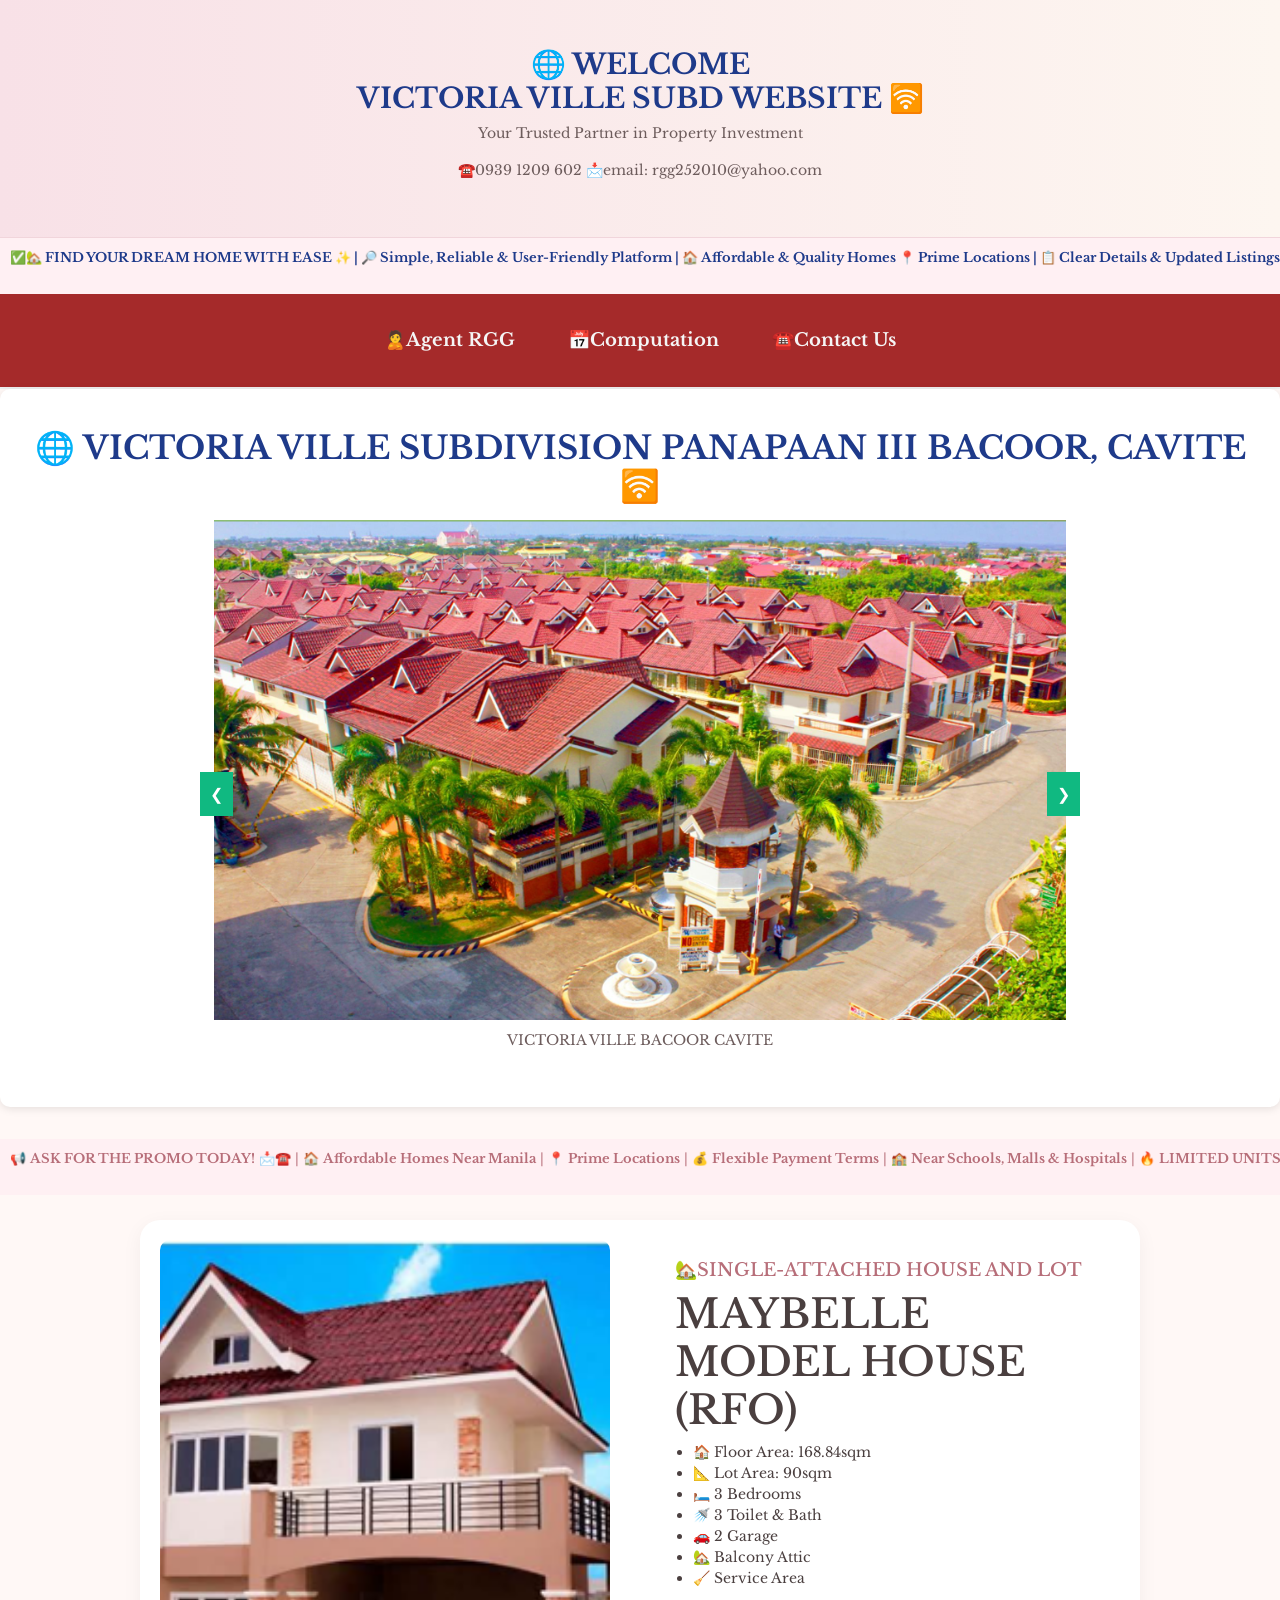
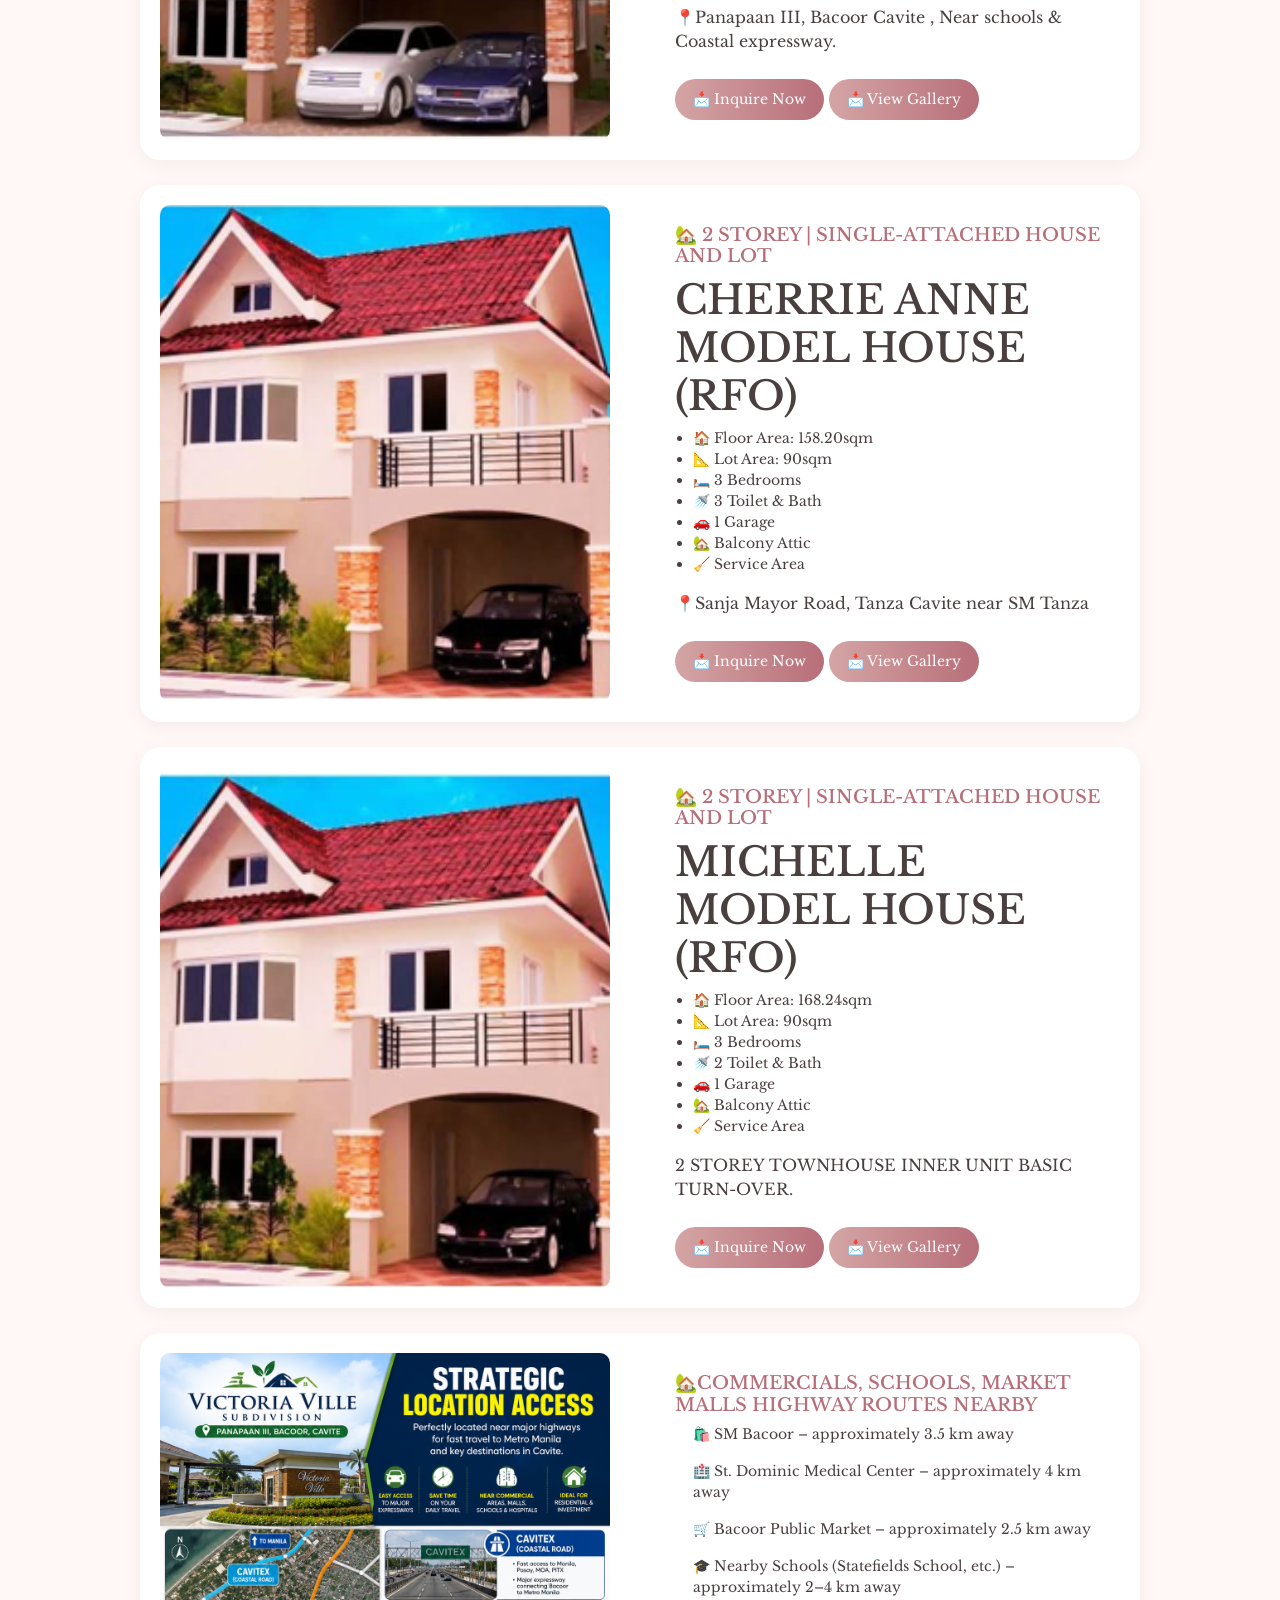
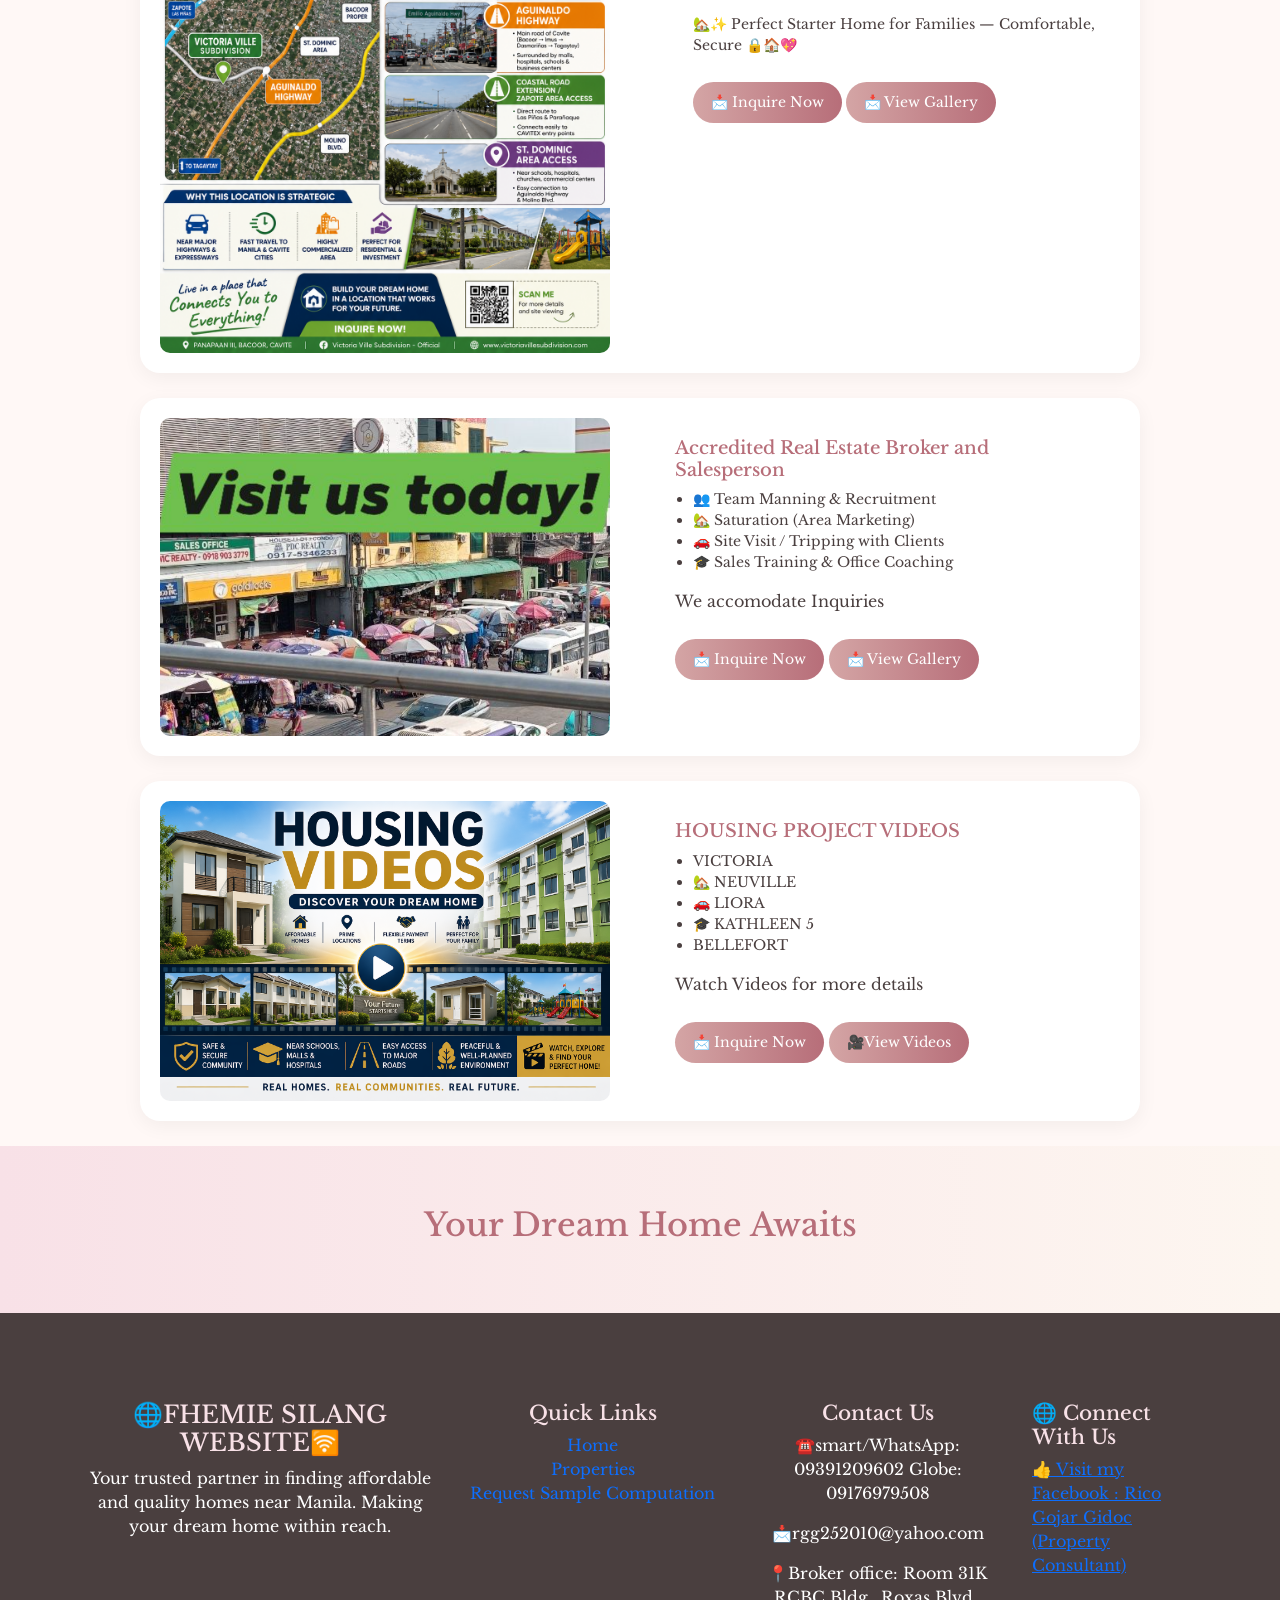
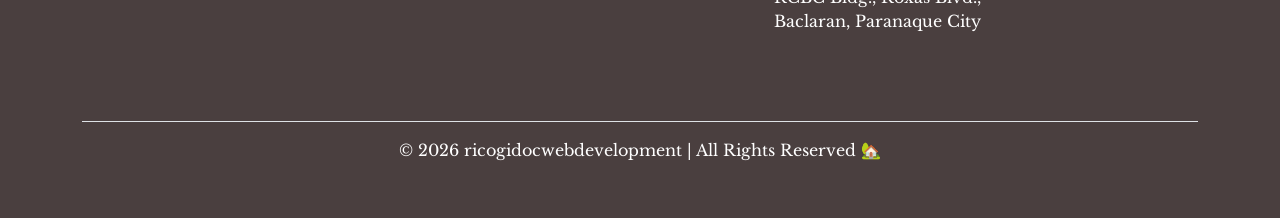
==== index.html @ 7e9ba555 "Update index.html" ====
<!DOCTYPE html>
<html lang="en">

<head>
  <meta charset="UTF-8">
  <meta name="viewport" content="width=device-width, initial-scale=1.0">
  <title>🌐VICTORIA VILLE 🛜</title>
  <link href="https://cdn.jsdelivr.net/npm/bootstrap@5.3.0-alpha3/dist/css/bootstrap.min.css" rel="stylesheet"
    integrity="sha384-KK94CHFLLe+nY2dmCWGMq91rCGa5gtU4mk92HdvYe+M/SXH301p5ILy+dN9+nJOZ" crossorigin="anonymous">
  <link rel="stylesheet" href="./css/realty.css">
  <link rel="preconnect" href="https://fonts.googleapis.com">
  <link rel="preconnect" href="https://fonts.gstatic.com" crossorigin>
  <link href="https://fonts.googleapis.com/css2?family=Libre+Baskerville:ital,wght@0,400..700;1,400..700&display=swap"
    rel="stylesheet">
  <meta name="google-site-verification" content="2KJB1r6Ldr3nHKl6cuxeHVpYw_HBwt0GI1L3EmD-E-8" />
</head>

<body>
  <header>

    <h1>
      <h1 style="color: #1e3a8a; font-weight: bold;">
        🌐 WELCOME<br>
        VICTORIA VILLE SUBD WEBSITE 🛜
      </h1>
    <p>Your Trusted Partner in Property Investment</p>
    <p>☎️0939 1209 602 📩email: rgg252010@yahoo.com</p>
  </header>

  <div class="marquee">
    <p style="color: #1e3a8a; font-weight: bold;"> ✅🏡 <strong>FIND YOUR DREAM HOME WITH EASE</strong> ✨ | 🔎 <strong>Simple, Reliable & User-Friendly
        Platform</strong> 
      | 🏠 <strong>Affordable & Quality Homes</strong> 📍 <strong>Prime Locations</strong> | 📋 <strong>Clear Details &
        Updated Listings</strong> 🔄 | 🧭 <strong>Step-by-Step Guidance</strong> for Buyers | 💖 <strong>Home Ownership
        Made
        Easy, Accessible & Rewarding</strong> 🙏
    </p>
  </div>

  <nav>
    <a href="agent.html">🙎Agent RGG</a>
    <a href="computation.html">📅Computation</a>
    <a href="contact.html">☎️Contact Us</a>
  </nav>

  <!-- <nav>
    <a href="#">Main Menu</a>
    <a href="#">Housing List</a>
    <a href="#computation">Sample Computation</a>
    <a href="#gallery">Property Photos</a>
    <a href="#contact.html">Contact Us</a>
  </nav> -->

  <!-- <div class="content">
    <div class="section" id="main">
      <h2>🏡💖 Find Your Perfect Home Today</h2>
      <p>🏡💎 Experience premium services, carefully selected projects, and expert guidance 📊 to help you make smart
        and
        confident property investments. From your first inquiry to the final turnover, we are here to support you every
        step of
        the way 🤝✨

        🏠🌟 Discover homes designed for comfort, security 🔒, and long-term value — perfect for building your future
        and
        creating lasting memories with your family 👨‍👩‍👧‍👦💖

        🚀 Own your dream home with ease, confidence, and complete peace of mind 😌🏡 — because you deserve a home you
        can truly
        call your own 💫</p>
    </div> -->

    <!-- <div class="section" id="housing">
      <h2>Housing List</h2>
      <ul>
        <li>Bellefort Estates - Bacoor, Cavite</li>
        <li>Camella Homes - Dasmariñas, Cavite</li>
        <li>Lancaster New City - Imus, Cavite</li>
        <li>Affordable House & Lot in General Trias</li>
        <li>Molino 7 Quaity Townhouse</li>
        <li>City Homes Liora Naic</li>
      </ul>
    </div> -->

    <!-- <div class="section" id="computation">
      <a href="contact.html" class="contact-btn">📞 Contact Me Now</a>
      <h2>Sample Computation</h2>
      <p>We provide free sample computation based on your chosen property and financial capacity. Contact us now or click the button below to request.</p>
      <a href="contact.html" style="display:inline-block;padding:0.75rem 1.5rem;background-color:#10b981;color:white;border-radius:5px;text-decoration:none;">Request Now</a>
    </div>
  -->

    <!-- slide show start -->
    <div class="section" id="gallery">
      <h2 style="color: #1e3a8a; font-weight: bold;">
        🌐 VICTORIA VILLE SUBDIVISION PANAPAAN III BACOOR, CAVITE 🛜
      </h2>
    
      <div class="carousel">
        <div class="slides">
    
          <div class="slide">
            <a href="victoria.html">
              <img src="picture/1.png">
            </a>
            <p>VICTORIA VILLE BACOOR CAVITE</p>
          </div>
    
          <div class="slide">
            <a href="victoria.html">
              <img src="picture/2.png">
            </a>
            <p>VICTORIA VILLE BACOOR CAVITE</p>
          </div>
    
          <div class="slide">
            <a href="victoria.html">
              <img src="picture/3.png">
            </a>
            <p>VICTORIA VILLE BACOOR CAVITE</p>
          </div>
    
          <div class="slide">
            <a href="victoria.html">
              <img src="picture/4.png">
            </a>
            <p>VICTORIA VILLE BACOOR CAVITE</p>
          </div>
    
          <div class="slide">
            <a href="victoria.html">
              <img src="picture/5.png">
            </a>
            <p>VICTORIA VILLE BACOOR CAVITE</p>
          </div>
    
          <div class="slide">
            <a href="victoria.html">
              <img src="picture/7.png">
            </a>
            <p>VICTORIA VILLE BACOOR CAVITE</p>
          </div>
    
          <div class="slide">
            <a href="victoria.html">
              <img src="picture/15.png">
            </a>
            <p>VICTORIA VILLE BACOOR CAVITE</p>
          </div>
    
          <div class="slide">
            <a href="victoria.html">
              <img src="picture/16.png">
            </a>
            <p>VICTORIA VILLE BACOOR CAVITE</p>
          </div>
    
          <div class="slide">
            <a href="victoria.html">
              <img src="picture/17.png">
            </a>
            <p>VICTORIA VILLE BACOOR CAVITE</p>
          </div>
        </div>
    
        <!-- Buttons -->
        <button class="prev">&#10094;</button>
        <button class="next">&#10095;</button>
    
      </div>
    </div>

    <script>
      /* PASTE THE JS HERE */

      let index = 0;
      const slides = document.querySelector(".slides");
      const totalSlides = document.querySelectorAll(".slide").length;

      function showSlide(i) {
        index = (i + totalSlides) % totalSlides;
        slides.style.transform = `translateX(${-index * 100}%)`;
      }

      document.querySelector(".next").onclick = () => {
        showSlide(index + 1);
      };

      document.querySelector(".prev").onclick = () => {
        showSlide(index - 1);
      };

      /* Auto Slide */
      setInterval(() => {
        showSlide(index + 1);
      }, 4000);


    </script>


    <div class="properties-wrapper" id="prowrapper">

      <div class="marquee">
        <p>📢 <strong>ASK FOR THE PROMO TODAY!</strong> 📩☎️ | 🏠 <strong>Affordable Homes Near Manila</strong> | 📍
          <strong>Prime
            Locations</strong> | 💰 <strong>Flexible Payment Terms</strong> | 🏫 <strong>Near Schools, Malls &
            Hospitals</strong>
          | 🔥 <strong>LIMITED UNITS AVAILABLE – Reserve Your Dream Home Today!</strong></p>
      </div>

      <!-- PROPERTY 1 -->
      <div class="property-container">
        <div class="property-image">
          <img src="house/maybelle1.png" alt="Property 1">
        </div>
        <div class="property-details">
          <h2>🏡SINGLE-ATTACHED HOUSE AND LOT</h2>
          <h1>MAYBELLE MODEL HOUSE (RFO)</h1>
          <!-- <p class="price">₱4,180,000.00</p> -->
          <ul>
            <li>🏠 Floor Area: 168.84sqm</li>
            <li>📐 Lot Area: 90sqm</li>
            <li>🛏️ 3 Bedrooms</li>
            <li>🚿 3 Toilet & Bath</li>
            <li>🚗 2 Garage</li>
            <li>🏡 Balcony Attic</li>
            <li>🧹 Service Area</li>

          </ul>
          <p class="description">📍Panapaan III, Bacoor Cavite , Near schools & Coastal expressway.</p>
          <a href="contact.html" class="inquire-btn">📩 Inquire Now</a>
          <a href="maybelle.html" class="inquire-btn">📩 View Gallery</a>
        </div>
      </div>

      <!-- PROPERTY 2 -->
      <div class="property-container">
        <div class="property-image">
          <img src="house/cherry ann 1.png" alt="Property 2">
        </div>
        <div class="property-details">
          <h2>🏡 2 STOREY | SINGLE-ATTACHED HOUSE AND LOT</h2>
          <h1>CHERRIE ANNE MODEL HOUSE (RFO)</h1>
          <!-- <p class="price">₱2,800,000</p> -->
          <ul>
            <li>🏠 Floor Area: 158.20sqm</li>
            <li>📐 Lot Area: 90sqm</li>
            <li>🛏️ 3 Bedrooms</li>
            <li>🚿 3 Toilet & Bath</li>
            <li>🚗 1 Garage</li>
            <li>🏡 Balcony Attic</li>
            <li>🧹 Service Area</li>

          </ul>
          <p class="description">📍Sanja Mayor Road, Tanza Cavite near SM Tanza</p>
          <a href="contact.html" class="inquire-btn">📩 Inquire Now</a>
          <a href="cherrie.html" class="inquire-btn">📩 View Gallery</a>
        </div>
      </div>

      <!-- PROPERTY 3 -->
      <div class="property-container">
        <div class="property-image">
          <img src="house/michelle 1.png" alt="Property 3">
        </div>
        <div class="property-details">
          <h2>🏡 2 STOREY | SINGLE-ATTACHED HOUSE AND LOT</h2>
          <h1>MICHELLE MODEL HOUSE (RFO)</h1>
          <!-- <p class="price">₱4,200,000</p> -->
          <ul>
            <li>🏠 Floor Area: 168.24sqm</li>
            <li>📐 Lot Area: 90sqm</li>
            <li>🛏️ 3 Bedrooms</li>
            <li>🚿 2 Toilet & Bath</li>
            <li>🚗 1 Garage</li>
            <li>🏡 Balcony Attic</li>
            <li>🧹 Service Area</li>
          </ul>
          <p class="description">2 STOREY TOWNHOUSE INNER UNIT BASIC TURN-OVER.</p>
          <a href="contact.html" class="inquire-btn">📩 Inquire Now</a>
          <a href="michelle.html" class="inquire-btn">📩 View Gallery</a>
        </div>
      </div>

      <!-- PROPERTY 4 -->
      <div class="property-container">
        <div class="property-image">
          <img src="/house/commercials.png" alt="Property 4">
        </div>
        <div class="property-details">
          <h2>🏡COMMERCIALS, SCHOOLS, MARKET MALLS HIGHWAY ROUTES NEARBY</h2>
          <!-- <p class="price">₱1,900,000</p> -->
          <ul>
            <p>🛍️ SM Bacoor – approximately 3.5 km away</p>
            <p>🏥 St. Dominic Medical Center – approximately 4 km away</p>
            <p>🛒 Bacoor Public Market – approximately 2.5 km away</p>
            <p>🎓 Nearby Schools (Statefields School, etc.) – approximately 2–4 km away</p>
          <p class="description">🏡✨ Perfect Starter Home for Families — Comfortable, Secure 🔒🏠💖</p>
          <a href="contact.html" class="inquire-btn">📩 Inquire Now</a>
          <a href="commercial.html" class="inquire-btn">📩 View Gallery</a>
        </div>
      </div>

      <!-- PROPERTY 5 -->
     
      <!-- PROPERTY 8 -->
      <div class="property-container">
        <div class="property-image">
          <img src="company pictures/pdcoffice.png" alt="Property 7">
        </div>
        <div class="property-details">
          <h2>Accredited Real Estate Broker and Salesperson</h2>
          <!-- <p class="price">₱3,200,0</p> -->
          <ul>
            <li>👥 Team Manning & Recruitment</li>
            <li>🏡 Saturation (Area Marketing)</li>
            <li>🚗 Site Visit / Tripping with Clients</li>
            <li>🎓 Sales Training & Office Coaching</li>
          </ul>
          <p class="description">We accomodate Inquiries</p>
          <a href="contact.html" class="inquire-btn">📩 Inquire Now</a>
          <a href="company.html" class="inquire-btn">📩 View Gallery</a>
        </div>
      </div>

      <!-- PROPERTY VIDEO -->

      <div class="property-container">
        <div class="property-image">
          <img src="videoimage.png" alt="Property 7">
        </div>
        <div class="property-details">
          <h2>HOUSING PROJECT VIDEOS</h2>
          <!-- <p class="price">₱3,200,0</p> -->
          <ul>
            <li> VICTORIA</li>
            <li>🏡 NEUVILLE</li>
            <li>🚗 LIORA</li>
            <li>🎓 KATHLEEN 5</li>
            <li>BELLEFORT</li>
          </ul>
          <p class="description">Watch Videos for more details</p>
          <a href="contact.html" class="inquire-btn">📩 Inquire Now</a>
          <a href="video.html" class="inquire-btn">🎥View Videos</a>
        </div>
      </div>




      <!-- <div class="section" id="contact">
  <h2>Contact Us</h2>

  <form action="https://formspree.io/f/mblypqvn"method="POST">
    <label for="name">Full Name:</label>
    <input type="text" id="name" name="name" required>

    <label for="email">Email Address:</label>
    <input type="email" id="email" name="email" required>

    <label for="message">Message:</label>
    <textarea id="message" name="message" rows="5" required></textarea>

    <button type="submit">Send Message</button>
  </form> -->


      <div class="hero">
        <h1>Your Dream Home Awaits</h1>
      </div>

      <!-- Footer -->

      <section id="footer" class="footer-dark">
        <div class="container">
          <footer class="row py-5">

            <!-- BRAND / ABOUT -->
            <div class="col-md-4 mb-4">
              <h4>🌐FHEMIE SILANG WEBSITE🛜</h4>
              <p>Your trusted partner in finding affordable and quality homes near Manila. Making your dream home within
                reach.</p>
            </div>

            <!-- QUICK LINKS -->
            <div class="col-md-3 mb-4">
              <h5>Quick Links</h5>
              <ul class="nav flex-column">
                <li class="nav-item"><a href="index.html" class="nav-link p-0">Home</a></li>
                <li class="nav-item"><a href="#gallery" class="nav-link p-0">Properties</a></li>
                <li class="nav-item"><a href="contact.html" class="nav-link p-0">Request Sample Computation</a></li>
              </ul>
            </div>

            <!-- CONTACT DETAILS -->
            <div class="col-md-3 mb-4">
              <h5>Contact Us</h5>
              <p>☎️smart/WhatsApp: 09391209602 Globe: 09176979508</p>
              <p>📩rgg252010@yahoo.com</p>
              <p>📍Broker office: Room 31K RCBC Bldg., Roxas Blvd., Baclaran, Paranaque City</p>
            </div>

            <!-- SOCIAL MEDIA -->

            <div class="col-md-2 col-12 mb-4 text-center text-md-start">
              <h5>🌐 Connect With Us</h5>

              <a href="https://web.facebook.com/ricogidocsocial" target="_blank" rel="noopener noreferrer"
                class="social-btn fb">
                👍 Visit my Facebook : Rico Gojar Gidoc (Property Consultant)
              </a>
            </div>

          </footer>

          <!-- COPYRIGHT -->
          <div class="text-center border-top pt-3">
            <p>© 2026 ricogidocwebdevelopment | All Rights Reserved 🏡</p>
          </div>
        </div>
      </section>
    </div>
</body>

</html>
---- css/realty.css ----
/* ===== GENERAL ===== */
body {
    margin: 0;
    font-family: Arial, sans-serif;
    background-color: #f8f9fa;
}

/* ===== HEADER ===== */
header {
    text-align: center;
    padding: 1rem;
    background: #1e3a8a;
    color: white;
}

header h1 {
    font-size: 2rem;
}

/* ===== NAV ===== */
nav {
    display: flex;
    flex-wrap: wrap;
    justify-content: center;
    gap: 10px;
    background: #374151;
    padding: 10rem;
}

nav a {
    color: white;
    text-decoration: none;
    font-weight: bold;
    padding: 20px;
}

nav a:hover {
    color: #10b981;
}

/* ===== CONTENT ===== */
.content {
    padding: 10rem;
}

.section {
    margin-bottom: 2rem;
    background: white;
    padding: 1.5rem;
    border-radius: 10px;
    box-shadow: 0 2px 8px rgba(0, 0, 0, 0.1);
}

/* ===== PROPERTY ===== */
.property-container {
    display: flex;
    gap: 30px;
    margin: 40px auto;
    max-width: 1000px;
    background: #fff;
    padding: 20px;
    border-radius: 12px;
    box-shadow: 0 4px 15px rgba(0, 0, 0, 0.1);
}

.property-image img {
    width: 100%;
    max-width: 450px;
    border-radius: 10px;
}

.property-details {
    flex: 1;
}

.price {
    font-size: 22px;
    font-weight: bold;
}

/* ===== BUTTON ===== */
.inquire-btn {
    display: inline-block;
    margin-top: 15px;
    padding: 10px 20px;
    background: #10b981;
    color: #fff;
    border-radius: 8px;
    text-decoration: none;
}

.inquire-btn:hover {
    background: #059669;
}

/* ===== CAROUSEL ===== */
.carousel {
    position: relative;
    max-width: 900px;
    margin: auto;
    overflow: hidden;
    text-align: center;
}

.slides {
    display: flex;
    transition: transform 0.5s ease-in-out;
}

.slide {
    min-width: 100%;
}

.slide img,
.slide video {
    width: 100%;
    height: auto;
    max-height: 500px;
    object-fit: contain;
    border-radius: 10px;
}

/* BUTTONS */
.prev,
.next {
    position: absolute;
    top: 50%;
    transform: translateY(-50%);
    background: #10b981;
    color: white;
    border: none;
    padding: 10px;
    cursor: pointer;
}

.prev {
    left: 10px;
}

.next {
    right: 10px;
}

/* ===== GALLERY ===== */
.gallery img {
    width: 550px;
    height: 475px;
    object-fit: cover;
    border-radius: 8px;
    display: block;
    margin: 5rem auto 1rem;
    box-shadow: 0 4px 12px rgba(0, 0, 0, 0.1);
}

.gallery video {
    width: 550px;
    height: 375px;
    margin: 5rem auto;
    display: block;
}

.caption {
    text-align: center;
    font-size: 20px;
    font-weight: 500;
}

/* ===== MARQUEE ===== */
.marquee {
    background: #28a745;
    color: white;
    padding: 10px;
    overflow: hidden;
}

.marquee p {
    white-space: nowrap;
    animation: scrollText 30s linear infinite;
}

.marquee p:hover {
    animation-play-state: paused;
}

@keyframes scrollText {
    from {
        transform: translateX(100%);
    }

    to {
        transform: translateX(-100%);
    }
}

/* ===== FOOTER ===== */
.footer-dark {
    background: #0f172a;
    color: #e5e7eb;
    padding: 40px 0;
    text-align: center;
}

/* ===== 📱 MOBILE ===== */
@media (max-width: 768px) {

    header h1 {
        font-size: 1.5rem;
    }

    nav {
        flex-direction: column;
        gap: 10px;
    }

    .property-container {
        flex-direction: column;
    }

    .gallery img,
    .gallery video {
        width: 100%;
        height: auto;
        margin: 2rem auto;
    }

    /* 🔥 FIXED CAROUSEL MOBILE */
    .slide img,
    .slide video {
        max-height: 280px;
    }

    /* 🔥 BUTTONS BELOW IMAGE */
    .prev,
    .next {
        position: static;
        transform: none;
        display: inline-block;
        margin: 8px;
        padding: 8px 12px;
    }
}

/* newhhhhhhhhhhh */

/* 🌸 ELEGANT WOMEN STYLE THEME */

body {
    font-family: 'Libre Baskerville', serif;
    background: #fff8f6;
    color: #4a3f3f;
    margin: 0;
}

/* HEADER */
header {
    background: linear-gradient(to right, #f8e1e7, #fdf6f0);
    text-align: center;
    padding: 40px 20px;
    border-bottom: 1px solid #f1d5db;
}

header h1 {
    font-size: 28px;
    font-weight: 600;
    color: #b76e79;
    /* rose gold tone */
}

header p {
    font-size: 14px;
    color: #6d5c5c;
}

/* NAVIGATION */
nav {
    background: brown;
    display: flex;
    justify-content: center;
    gap: 25px;
    padding: 25px;
    border-bottom: 2px solid #eee;
}

nav a {
    text-decoration: none;
    font-size:large;
    color: whitesmoke;
    font-weight: 800;
    padding: 8px 14px;
    border-radius: 5px;
    transition: 0.3s;
}

nav a:hover {
    background: #f8e1e7;
}

/* MARQUEE */
.marquee {
    background: #fff0f3;
    padding: 10px;
    font-size: 13px;
    color: #b76e79;
    text-align: center;
}

/* SECTION */
.section {
    padding: 40px 20px;
    text-align: center;
}

.section h2 {
    color: #b76e79;
    margin-bottom: 15px;
}

/* CAROUSEL */
.carousel {
    position: relative;
    overflow: hidden;
    border-radius: 15px;
}

.slide img,
.slide video {
    width: 100%;
    border-radius: 15px;
}

.slide p {
    margin-top: 10px;
    font-size: 14px;
    color: #6d5c5c;
}

/* BUTTON STYLE */
.inquire-btn {
    display: inline-block;
    margin-top: 10px;
    padding: 10px 18px;
    border-radius: 25px;
    background: linear-gradient(to right, #d4a5a5, #b76e79);
    color: white;
    text-decoration: none;
    font-size: 14px;
    transition: 0.3s;
}

.inquire-btn:hover {
    background: linear-gradient(to right, #b76e79, #a05561);
}

/* PROPERTY CARD */
.property-container {
    display: flex;
    flex-wrap: wrap;
    background: #ffffff;
    margin: 25px auto;
    border-radius: 20px;
    overflow: hidden;
    box-shadow: 0 5px 20px rgba(0, 0, 0, 0.05);
    max-width: 1000px;
}

.property-image img {
    width: 100%;
    height: 100%;
    object-fit: cover;
}

.property-image {
    flex: 1 1 300px;
}

.property-details {
    flex: 1 1 300px;
    padding: 20px;
    text-align: left;
}

.property-details h2 {
    color: #b76e79;
    font-size: 18px;
}

.property-details ul {
    padding-left: 18px;
    font-size: 14px;
}

/* HERO */
.hero {
    background: linear-gradient(to right, #f8e1e7, #fdf6f0);
    text-align: center;
    padding: 60px 20px;
}

.hero h1 {
    color: #b76e79;
    font-size: 32px;
}

/* FOOTER */
.footer-dark {
    background: #4a3f3f;
    color: #fff;
}

.footer-dark h4,
.footer-dark h5 {
    color: #f8e1e7;
}

.soc .footer-dark a {
    color: #f8e1e7;
    text-decoration: none;
}

.footer-dark a:hover {
    text-decoration: underline;
}

/* SOCIAL BUTTON */
ial-btn {
    display: inline-flex;
    background: #f8e1e7;
    color: #4a3f3f;
    padding: 10px;
    border-radius: 20px;
    font-size: 13px;
    margin-top: 10px;
}

/* MOBILE */
@media (max-width: 768px) {
    .property-container {
        flex-direction: column;
    }

    nav {
        flex-direction: row;
    }


.floating-btn {
    position: fixed;
    bottom: 10px;
    right: 20px;
    background: #b76e79;
    color: white;
    font-size: 10px;
    padding: 15px;
    border-radius: 20%;
    text-decoration: none;
    box-shadow: 0 5px 15px rgba(0, 0, 0, 0.2);
}
nav {
    display: flex;
    flex-wrap: wrap;
    justify-content: row;
    gap: 0rem;
    background: #374151;
    padding: 1rem;
}

nav a {
    color: white;
    text-decoration: none;
    font-weight: bold;
    padding: 0;
    /* font-weight: 800; */
    padding: 2px 8px;
    border-radius: 2px;
}

nav a:hover {
    color: gold;
}
}
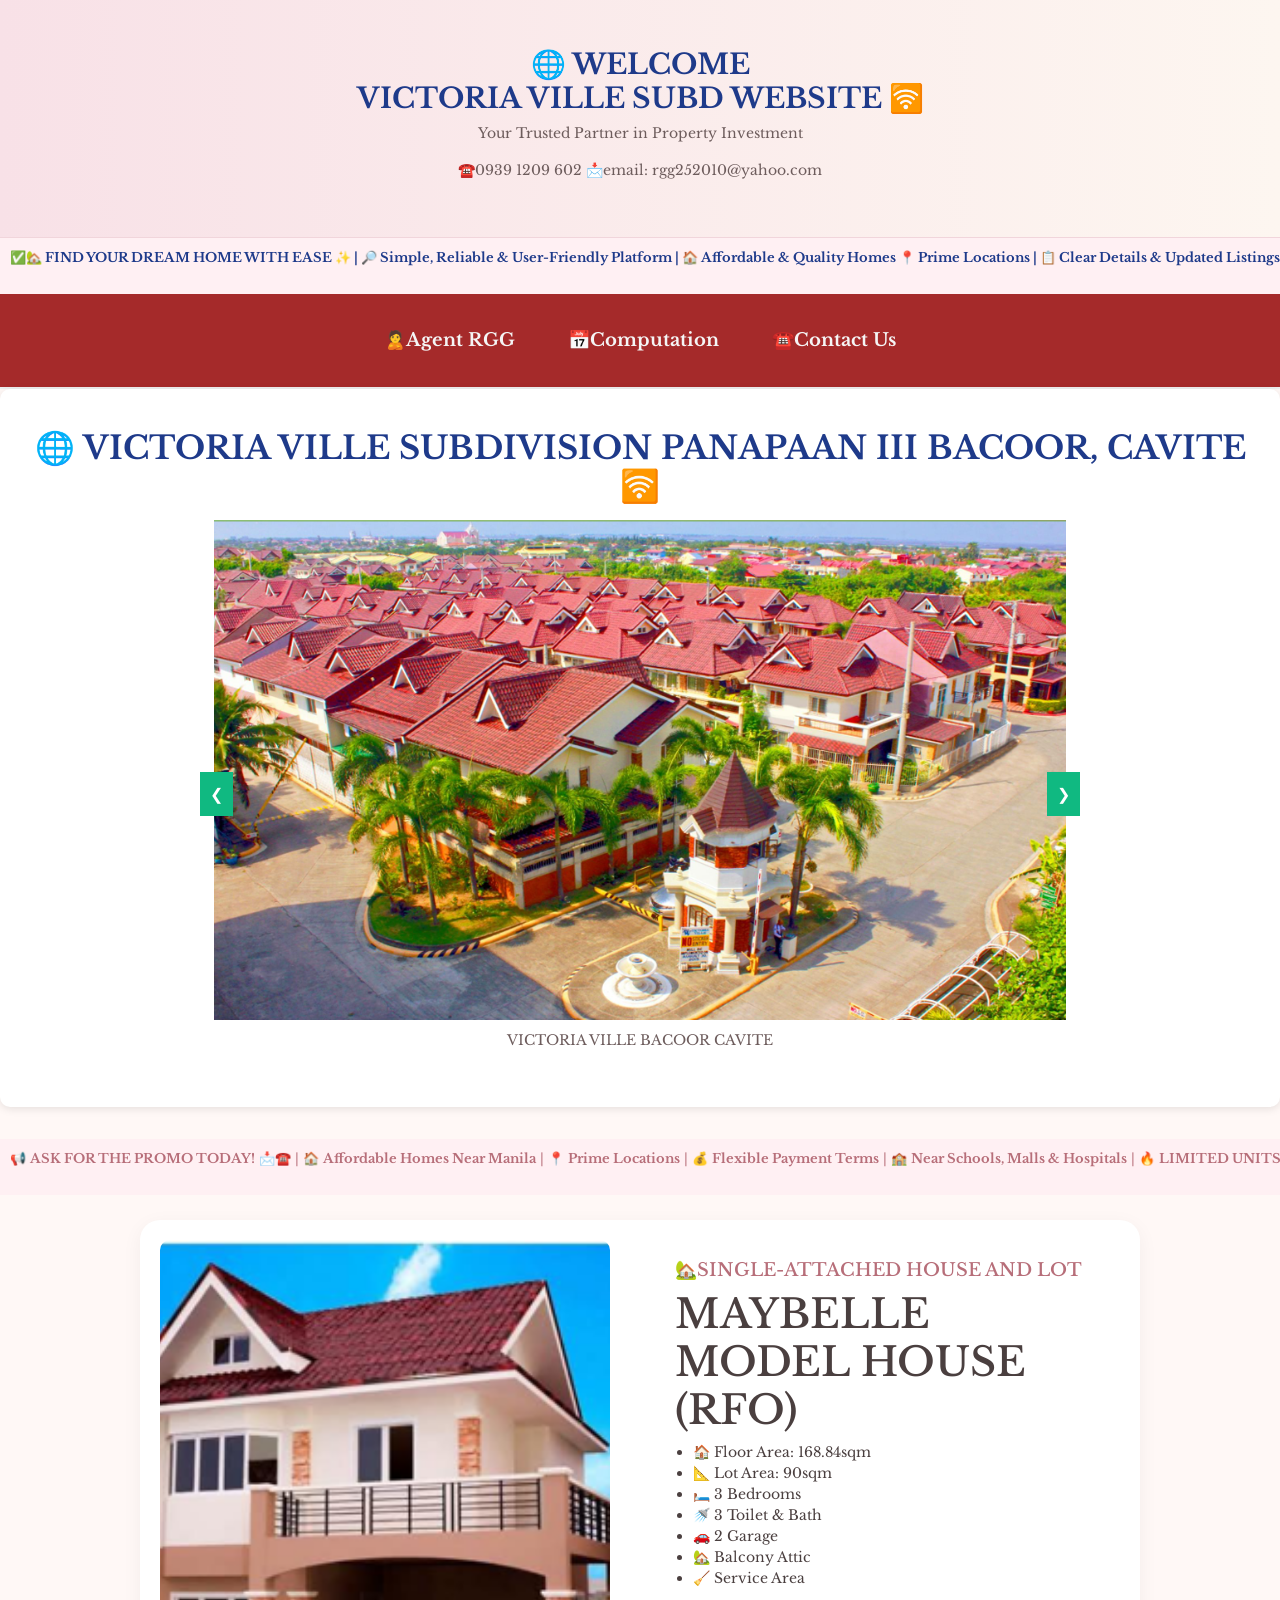
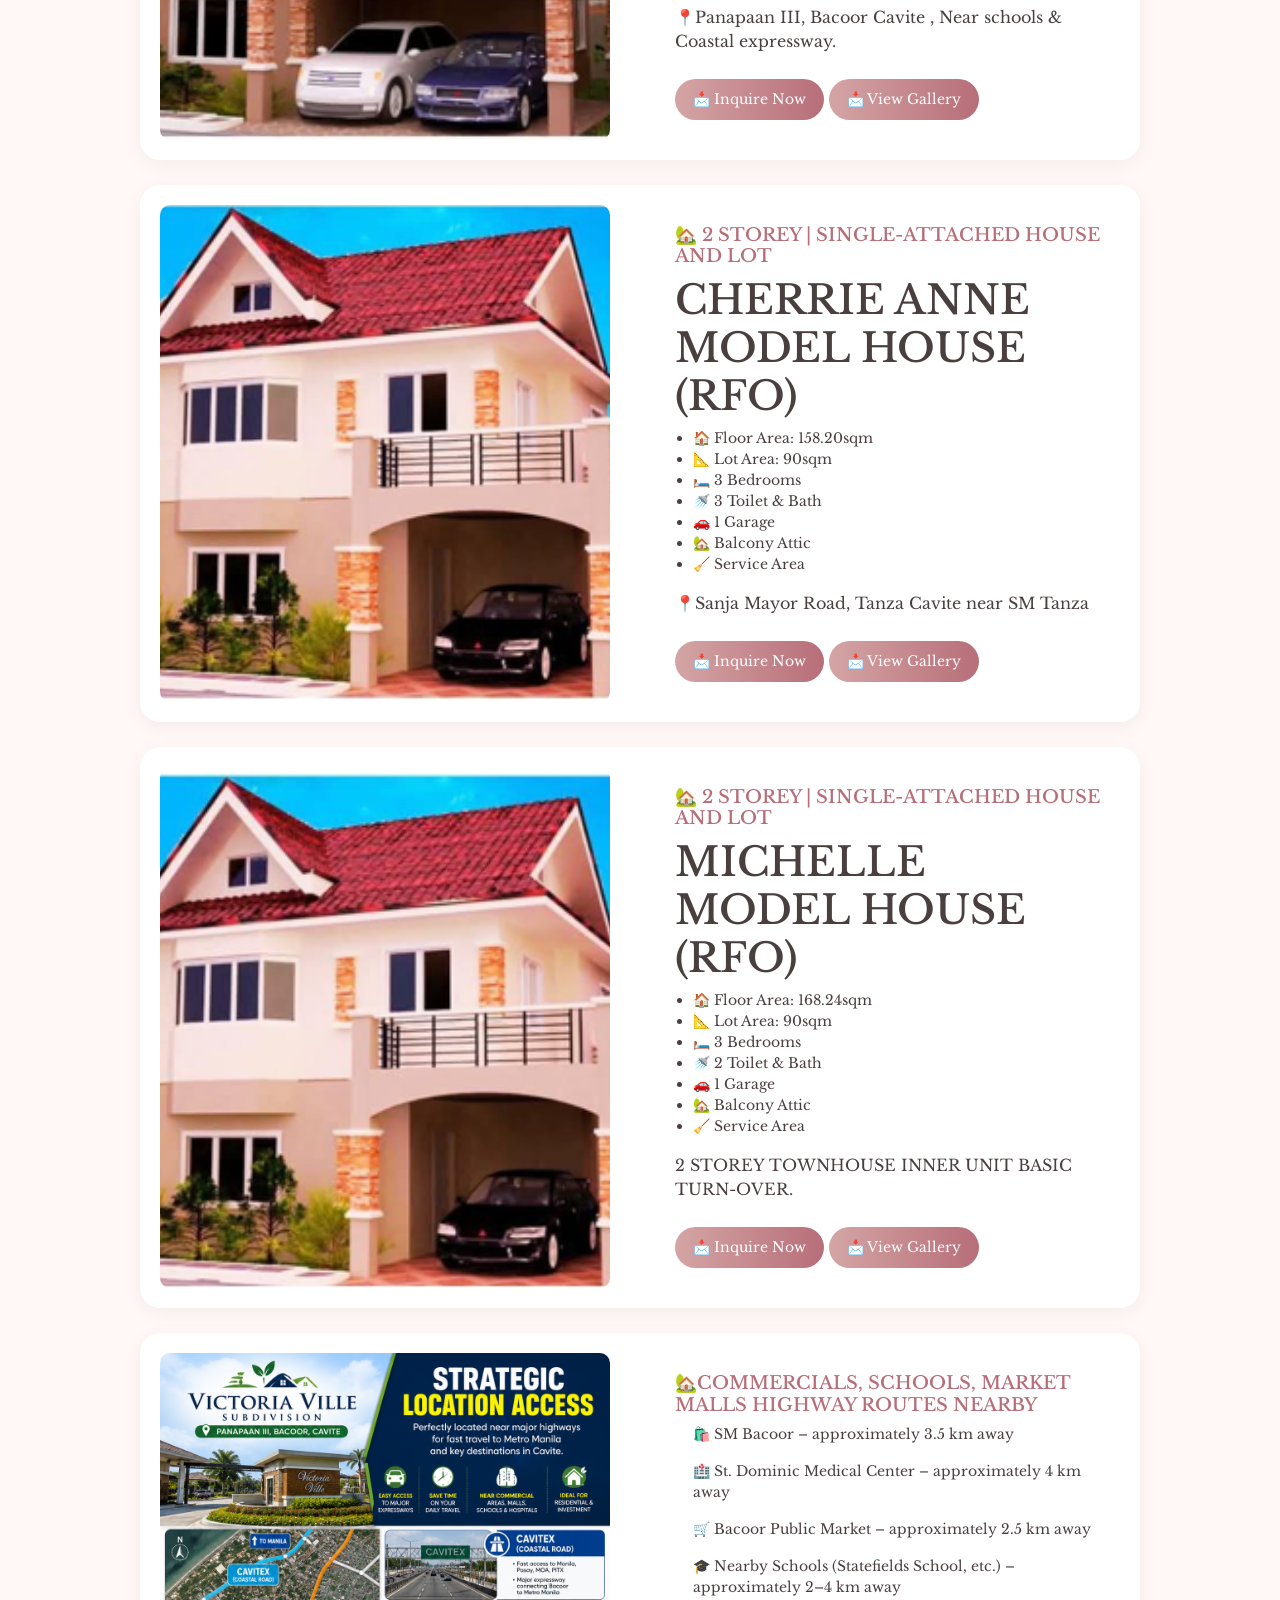
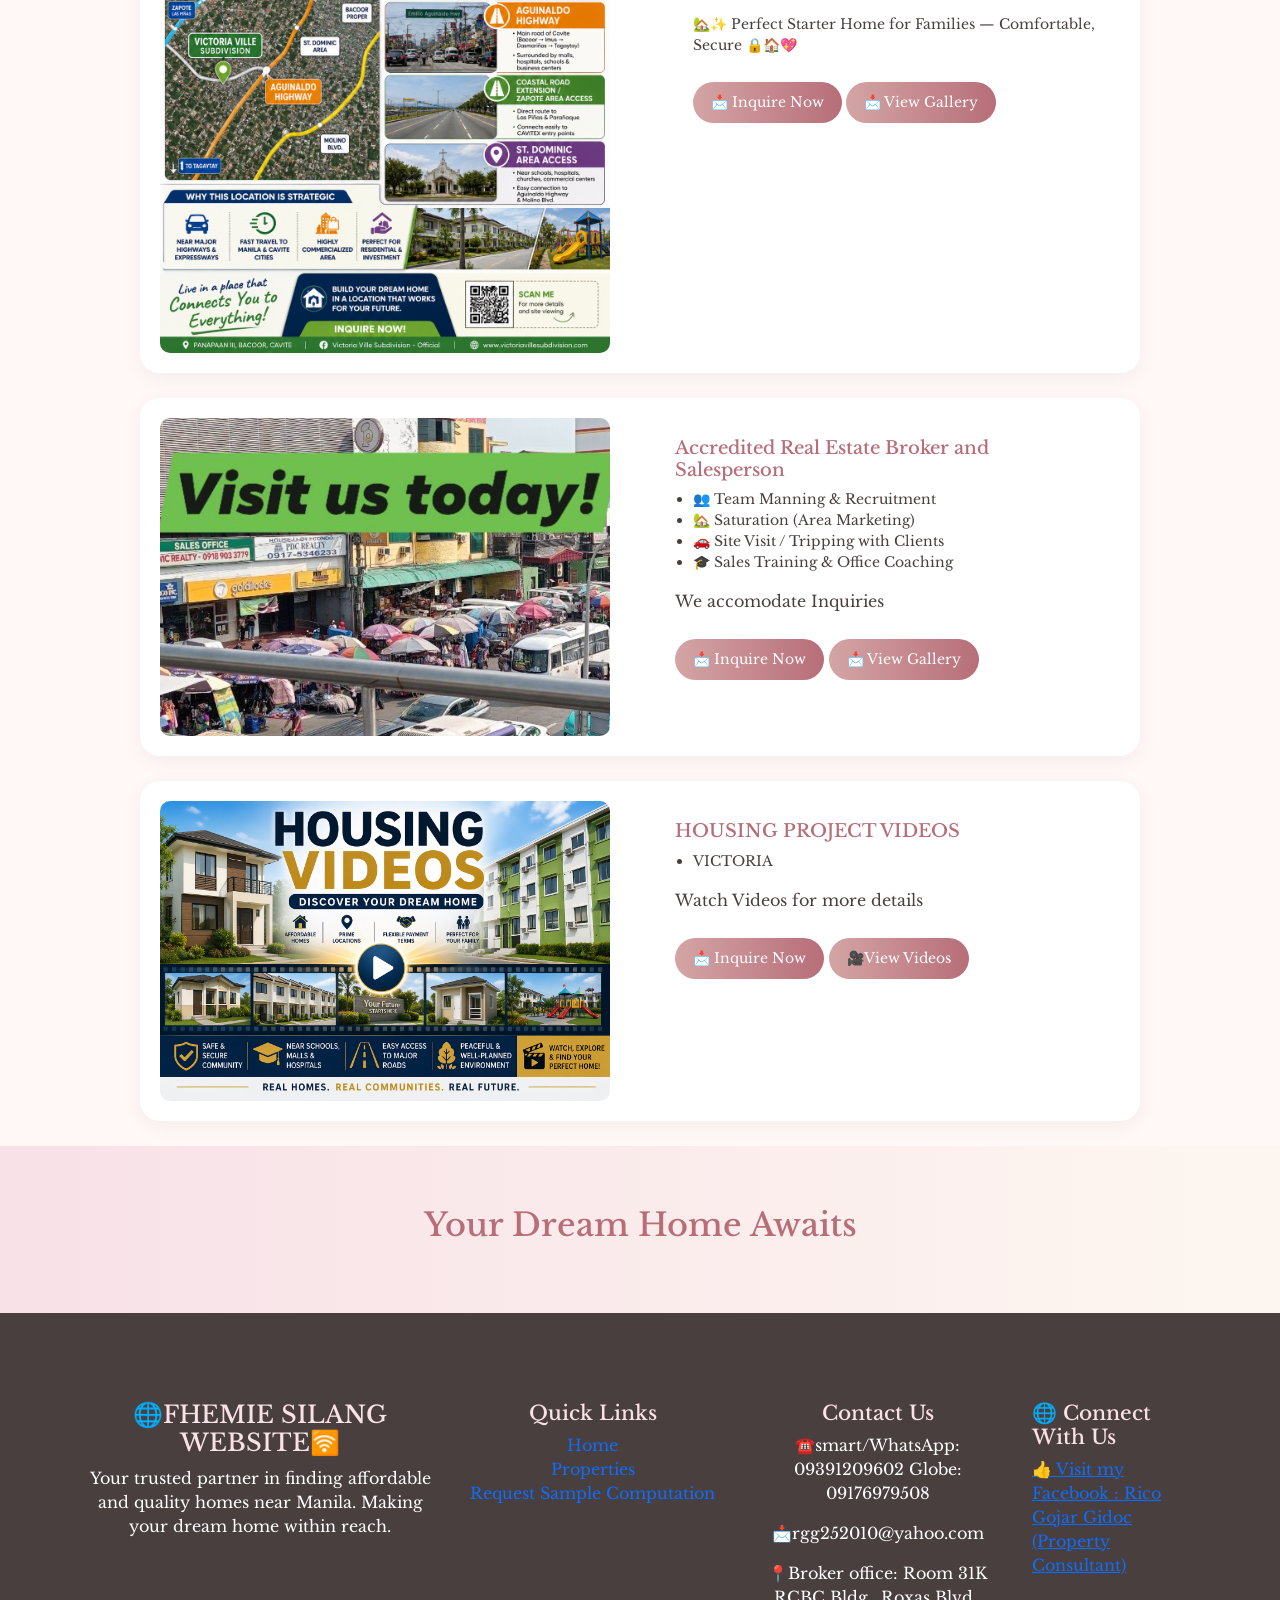
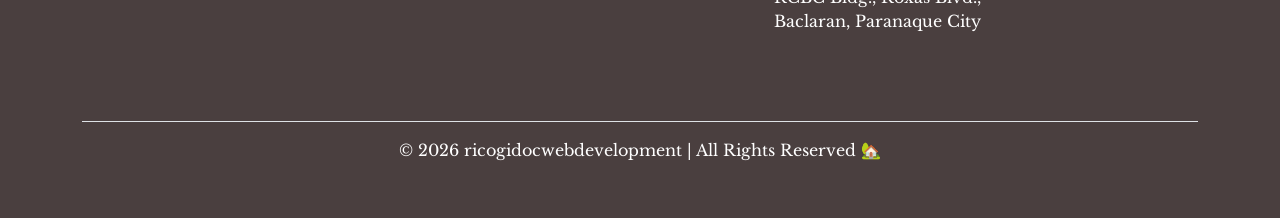
==== commit 91c64baa: "Update index.html" ====
--- a/index.html
+++ b/index.html
@@ -285,7 +285,7 @@
       <!-- PROPERTY 4 -->
       <div class="property-container">
         <div class="property-image">
-          <img src="/house/commercials.png" alt="Property 4">
+          <img src="house/commercials.png" alt="Property 4">
         </div>
         <div class="property-details">
           <h2>🏡COMMERCIALS, SCHOOLS, MARKET MALLS HIGHWAY ROUTES NEARBY</h2>
@@ -334,10 +334,6 @@
           <!-- <p class="price">₱3,200,0</p> -->
           <ul>
             <li> VICTORIA</li>
-            <li>🏡 NEUVILLE</li>
-            <li>🚗 LIORA</li>
-            <li>🎓 KATHLEEN 5</li>
-            <li>BELLEFORT</li>
           </ul>
           <p class="description">Watch Videos for more details</p>
           <a href="contact.html" class="inquire-btn">📩 Inquire Now</a>
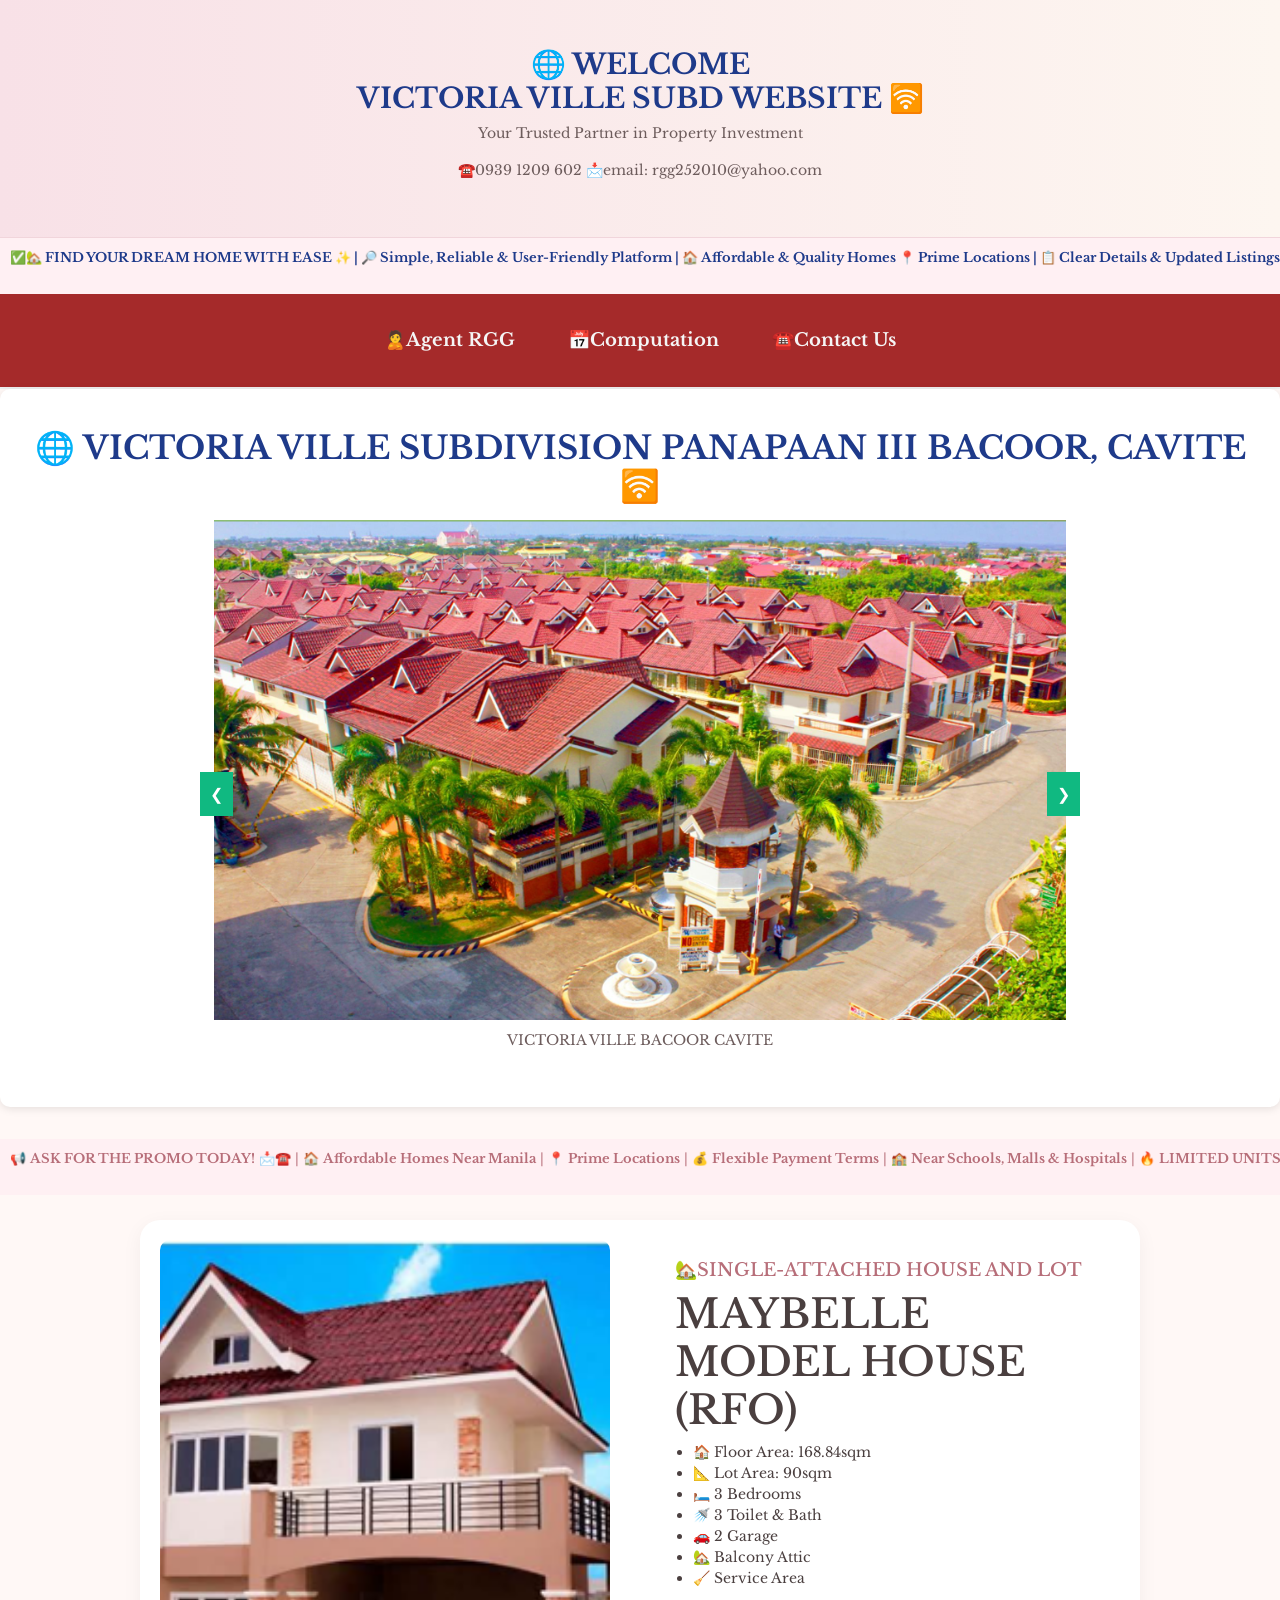
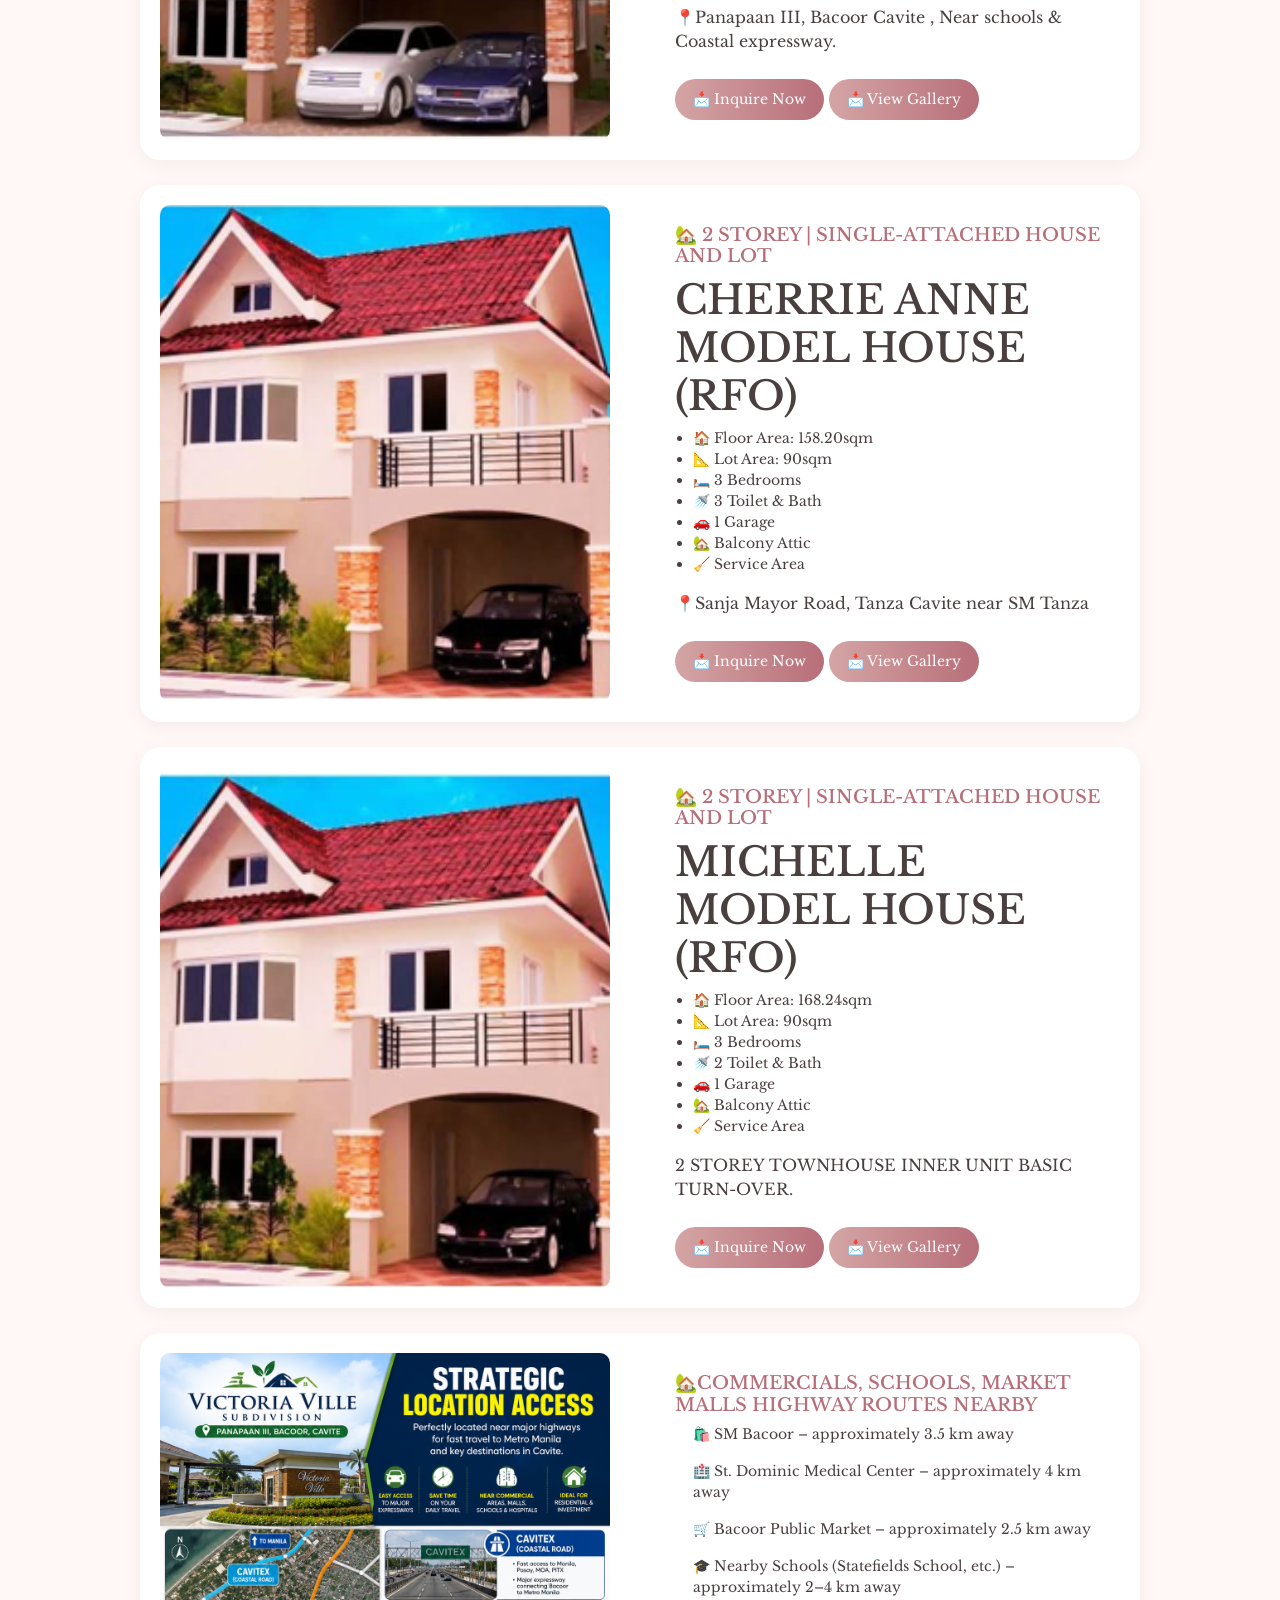
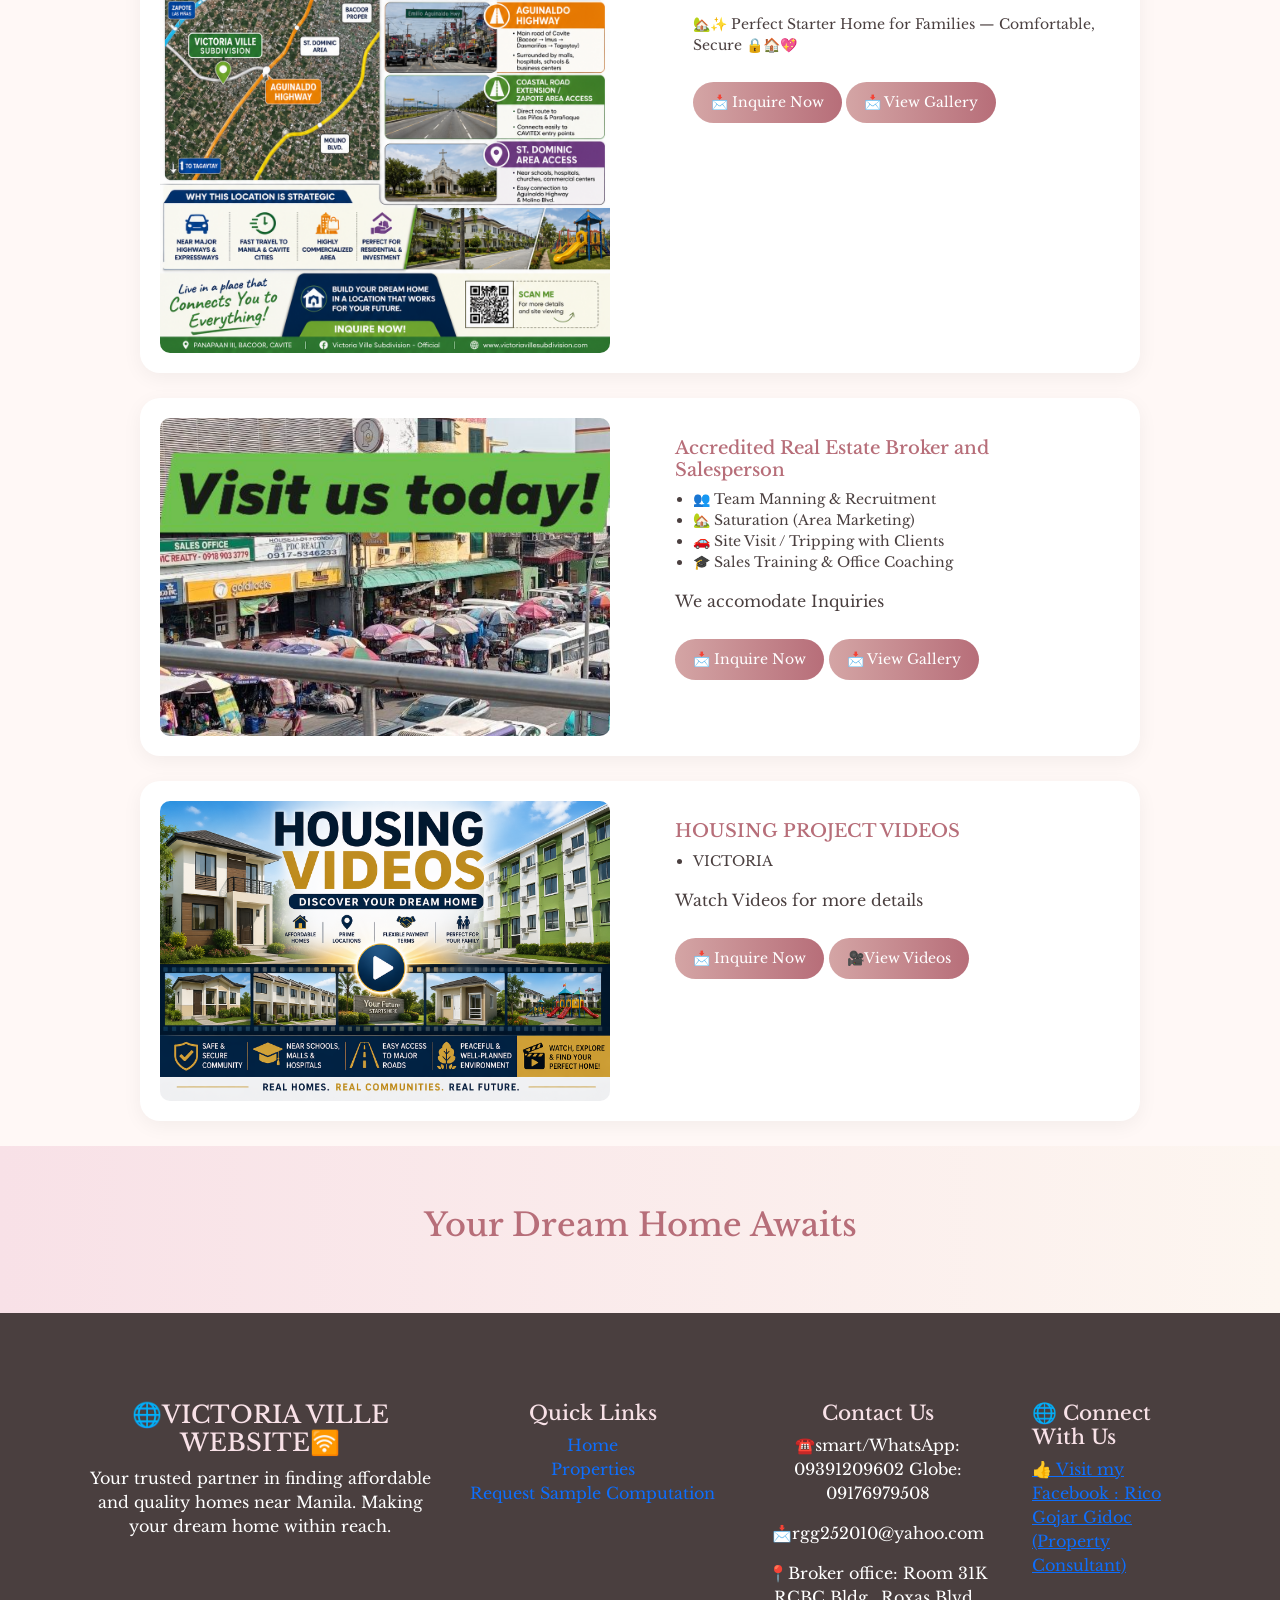
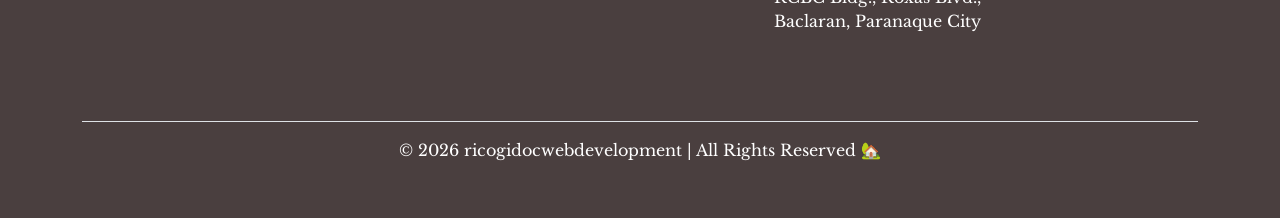
==== commit 94c3e101: "Update index.html" ====
--- a/index.html
+++ b/index.html
@@ -373,7 +373,7 @@
 
             <!-- BRAND / ABOUT -->
             <div class="col-md-4 mb-4">
-              <h4>🌐FHEMIE SILANG WEBSITE🛜</h4>
+              <h4>🌐VICTORIA VILLE WEBSITE🛜</h4>
               <p>Your trusted partner in finding affordable and quality homes near Manila. Making your dream home within
                 reach.</p>
             </div>
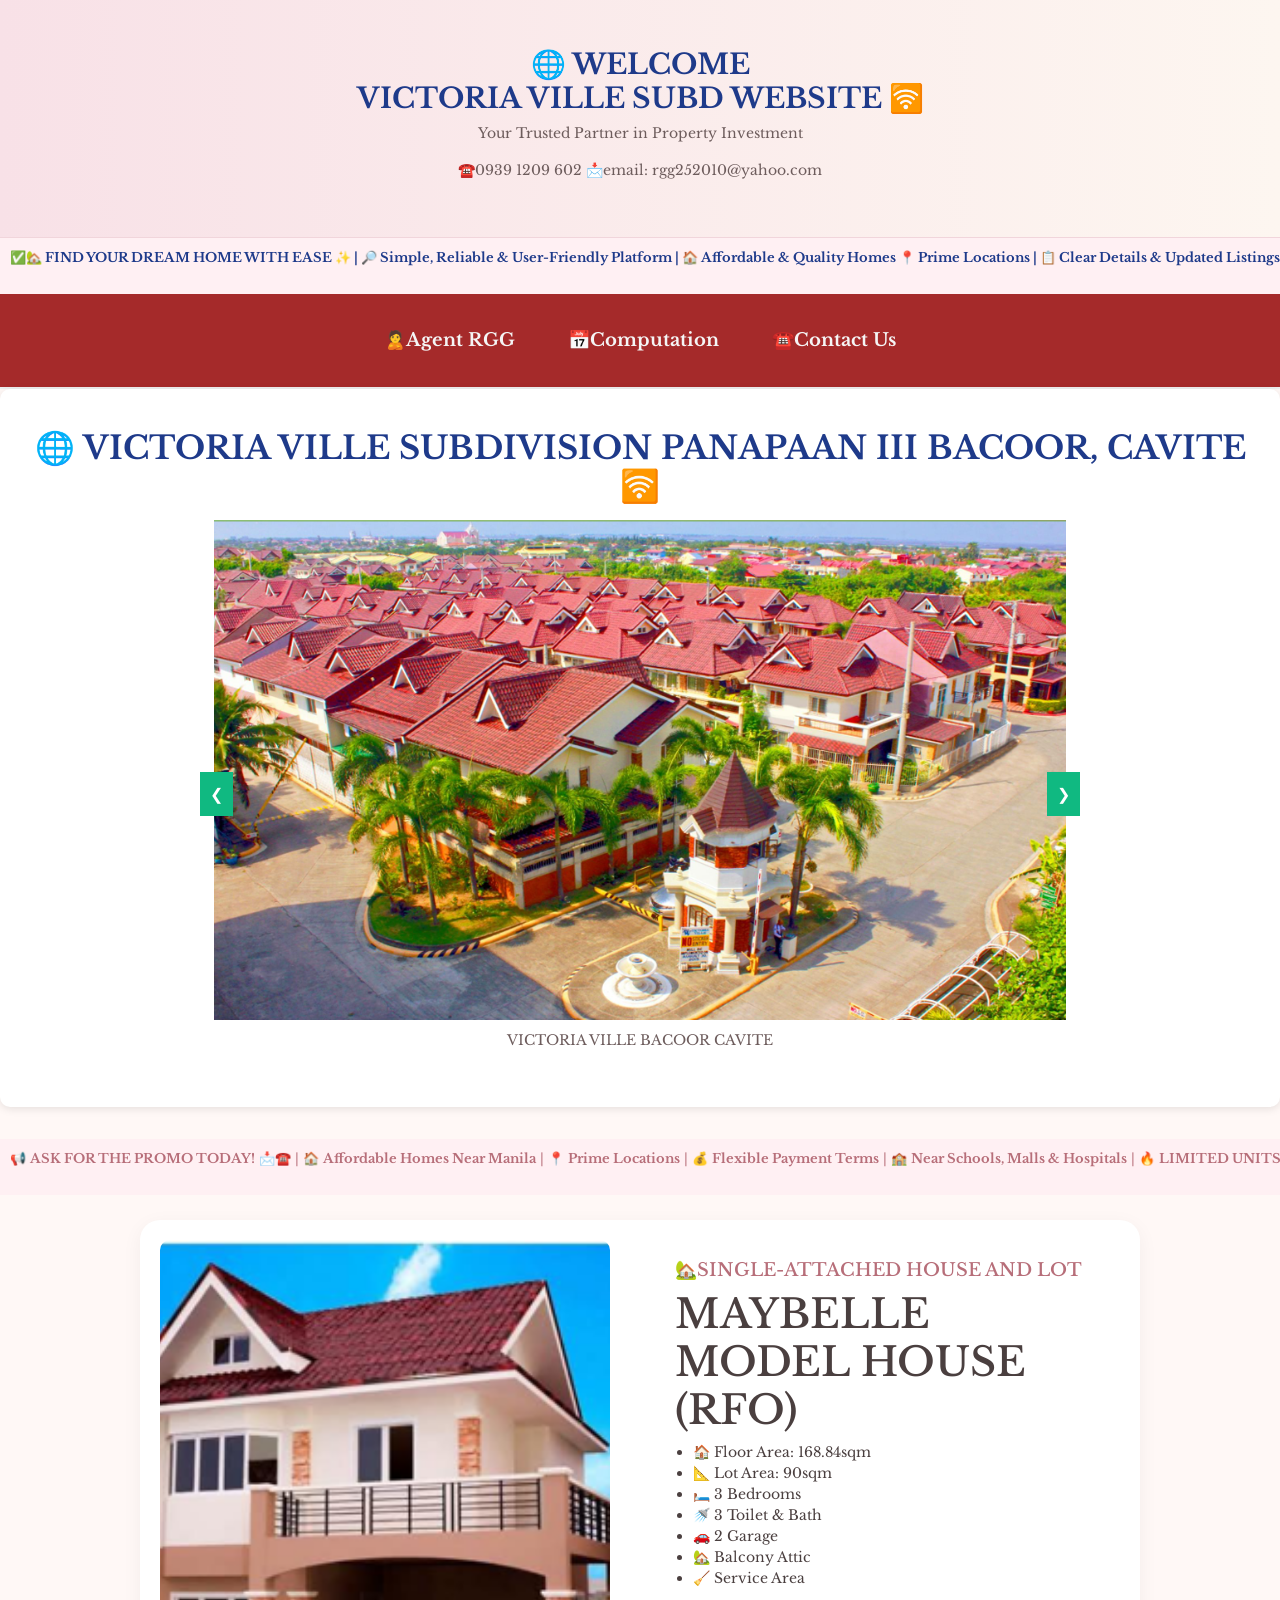
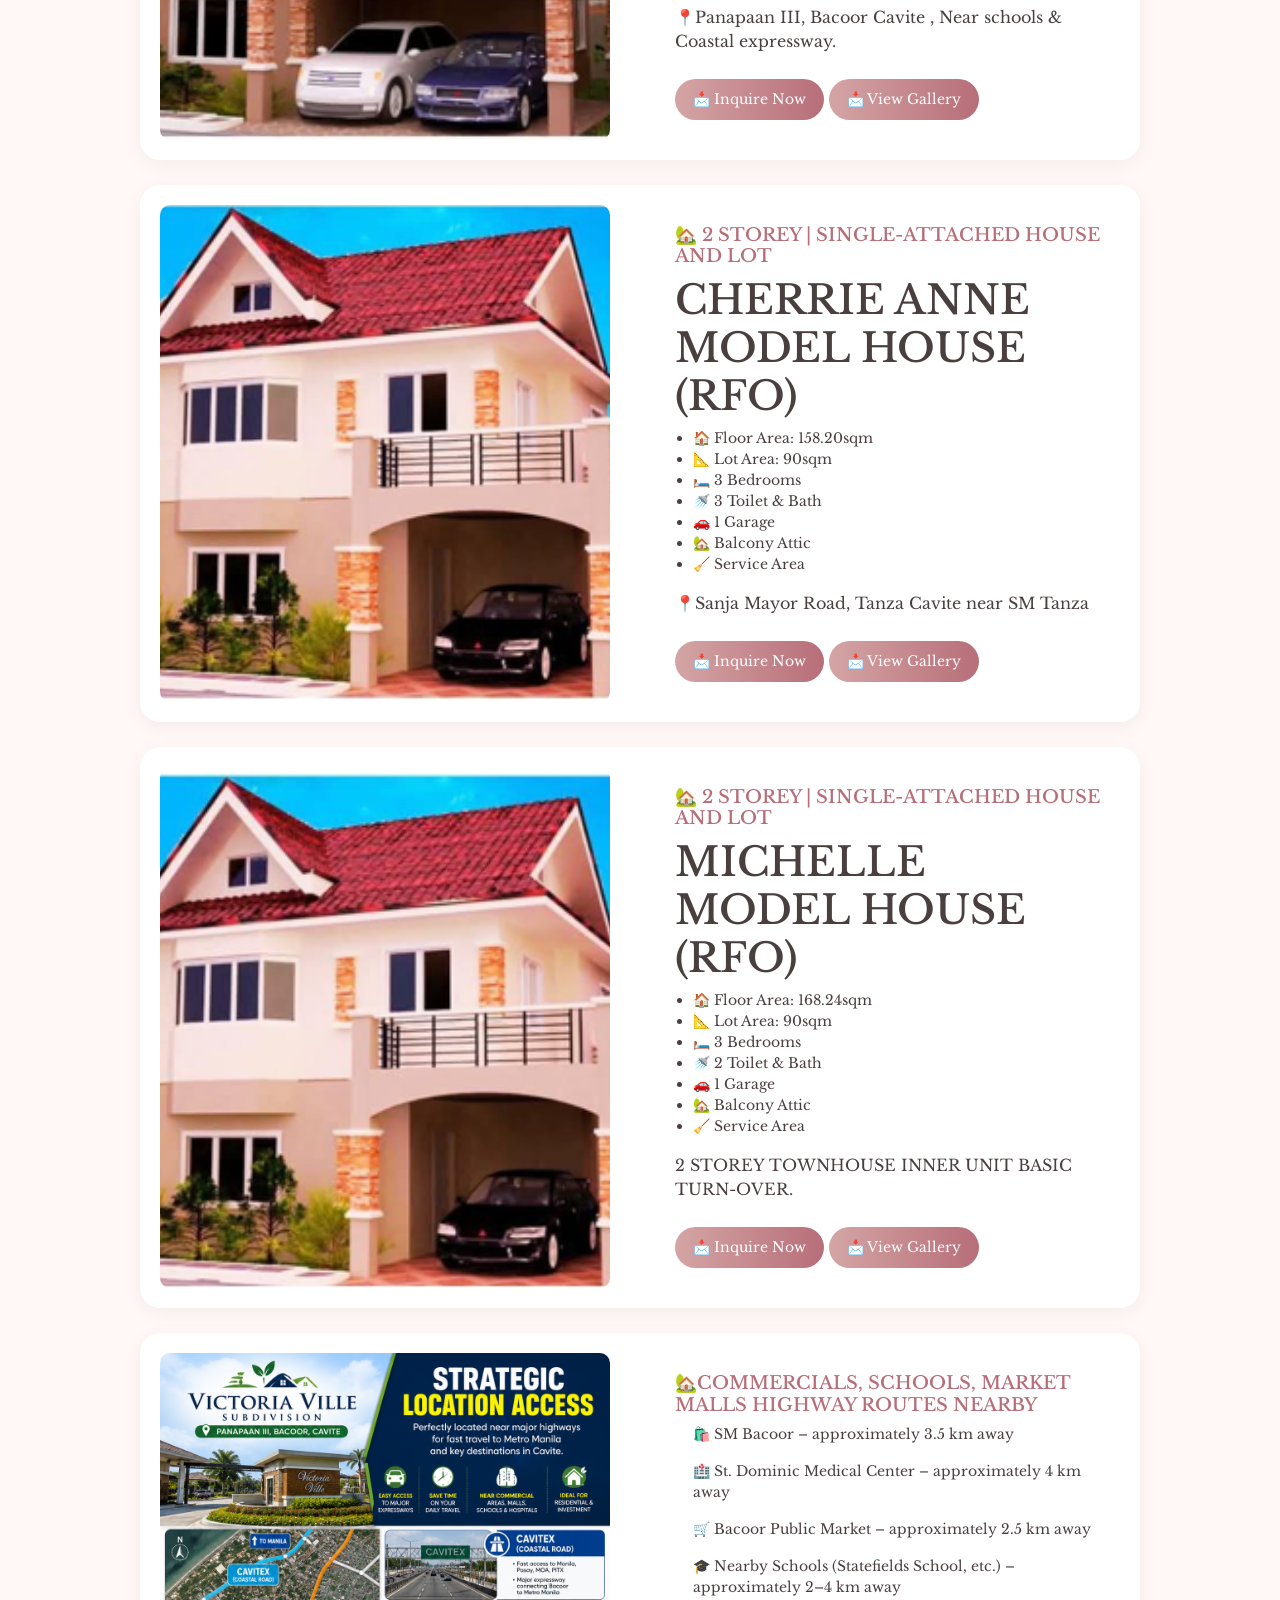
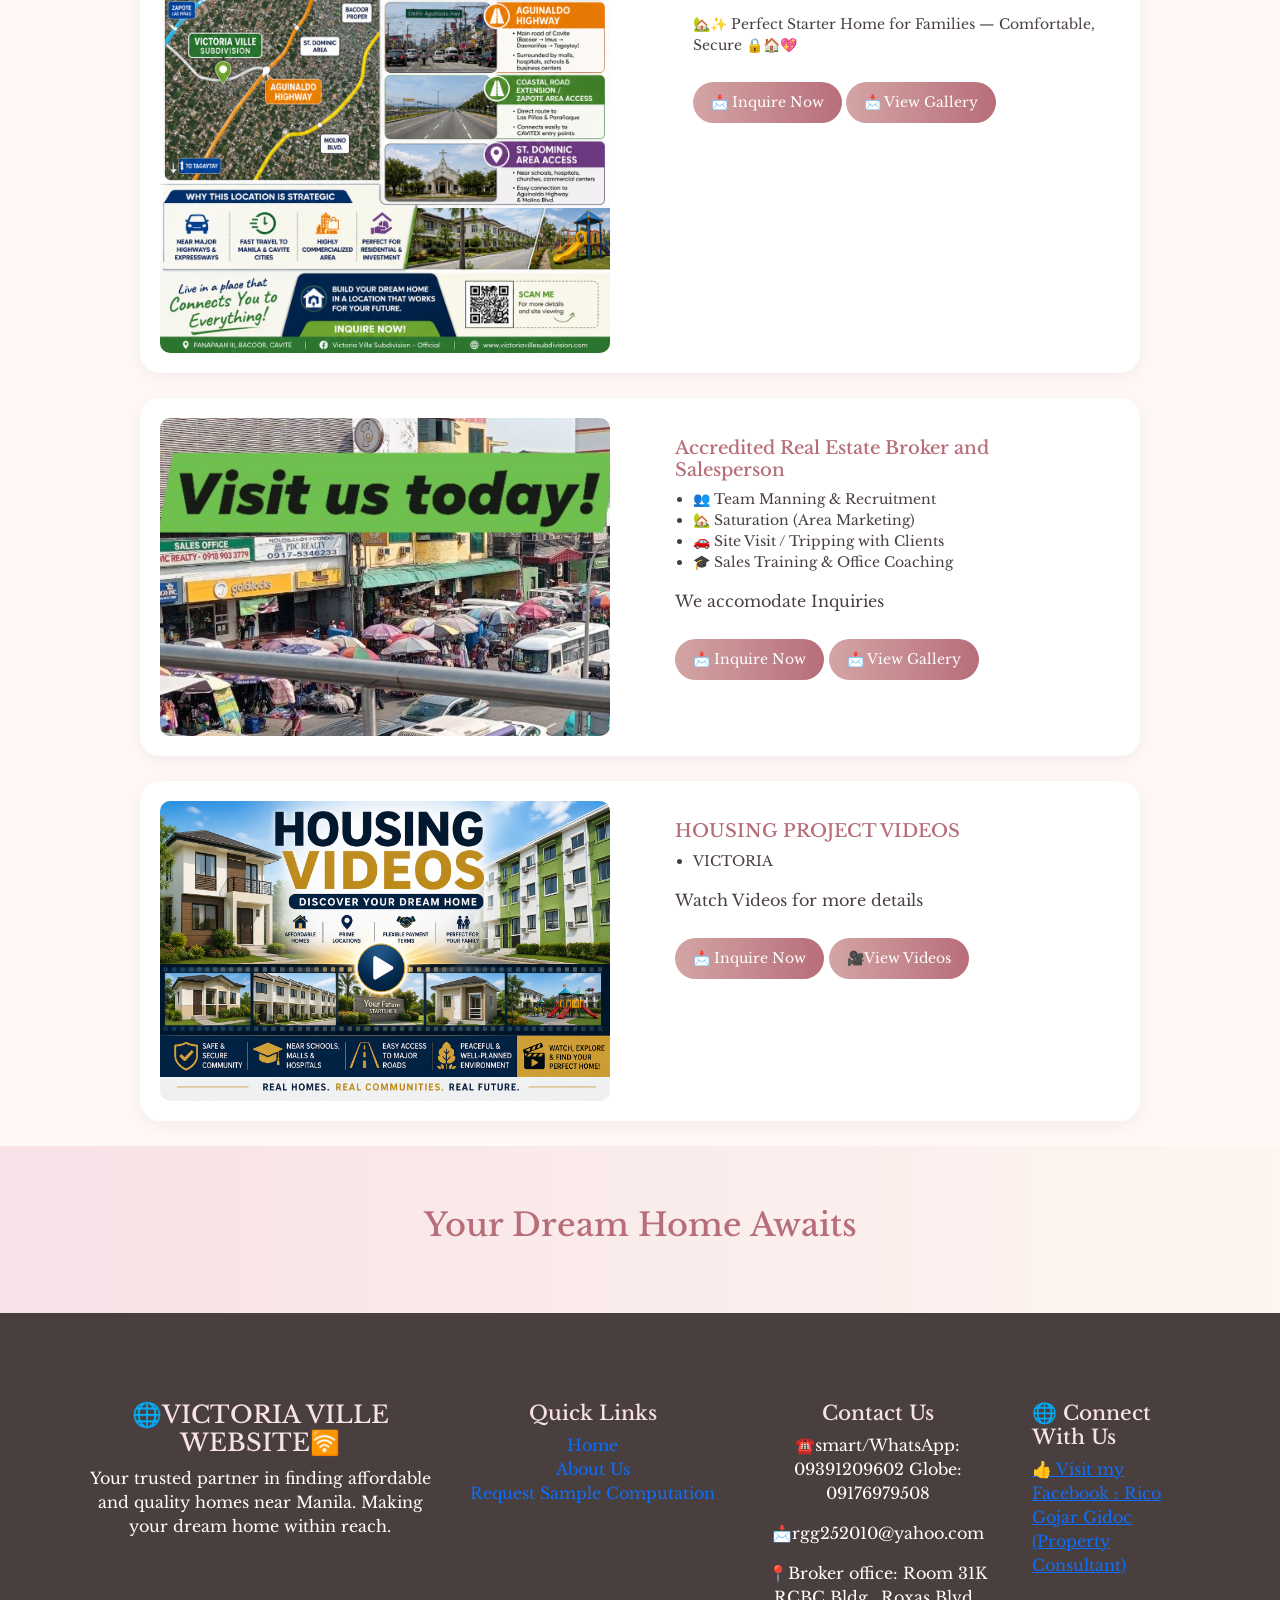
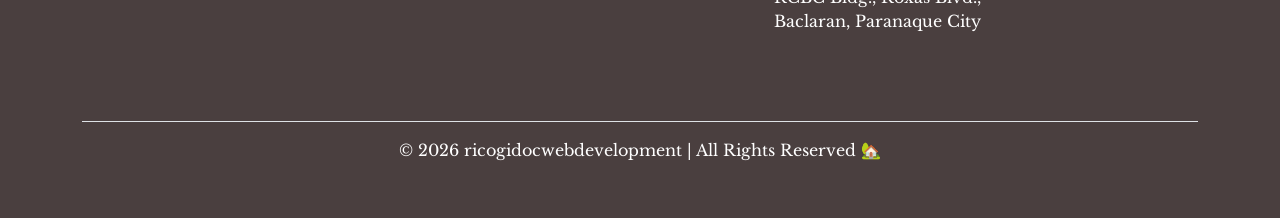
==== commit a79ec570: "Update navigation links in index.html" ====
--- a/index.html
+++ b/index.html
@@ -4,7 +4,9 @@
 <head>
   <meta charset="UTF-8">
   <meta name="viewport" content="width=device-width, initial-scale=1.0">
-  <title>🌐VICTORIA VILLE 🛜</title>
+<title>Victoria Ville Bacoor Cavite | Affordable House & Lot Near MOA, Manila</title>
+<meta name="description" content="Victoria Ville Subdivision in Bacoor Cavite. Affordable house and lot near MOA, Manila, Las Piñas & Makati. Flood-free location with nearby schools, malls, and highways.">
+  
   <link href="https://cdn.jsdelivr.net/npm/bootstrap@5.3.0-alpha3/dist/css/bootstrap.min.css" rel="stylesheet"
     integrity="sha384-KK94CHFLLe+nY2dmCWGMq91rCGa5gtU4mk92HdvYe+M/SXH301p5ILy+dN9+nJOZ" crossorigin="anonymous">
   <link rel="stylesheet" href="./css/realty.css">
@@ -383,7 +385,7 @@
               <h5>Quick Links</h5>
               <ul class="nav flex-column">
                 <li class="nav-item"><a href="index.html" class="nav-link p-0">Home</a></li>
-                <li class="nav-item"><a href="#gallery" class="nav-link p-0">Properties</a></li>
+                <li class="nav-item"><a href="about.html" class="nav-link p-0">About Us</a></li>
                 <li class="nav-item"><a href="contact.html" class="nav-link p-0">Request Sample Computation</a></li>
               </ul>
             </div>
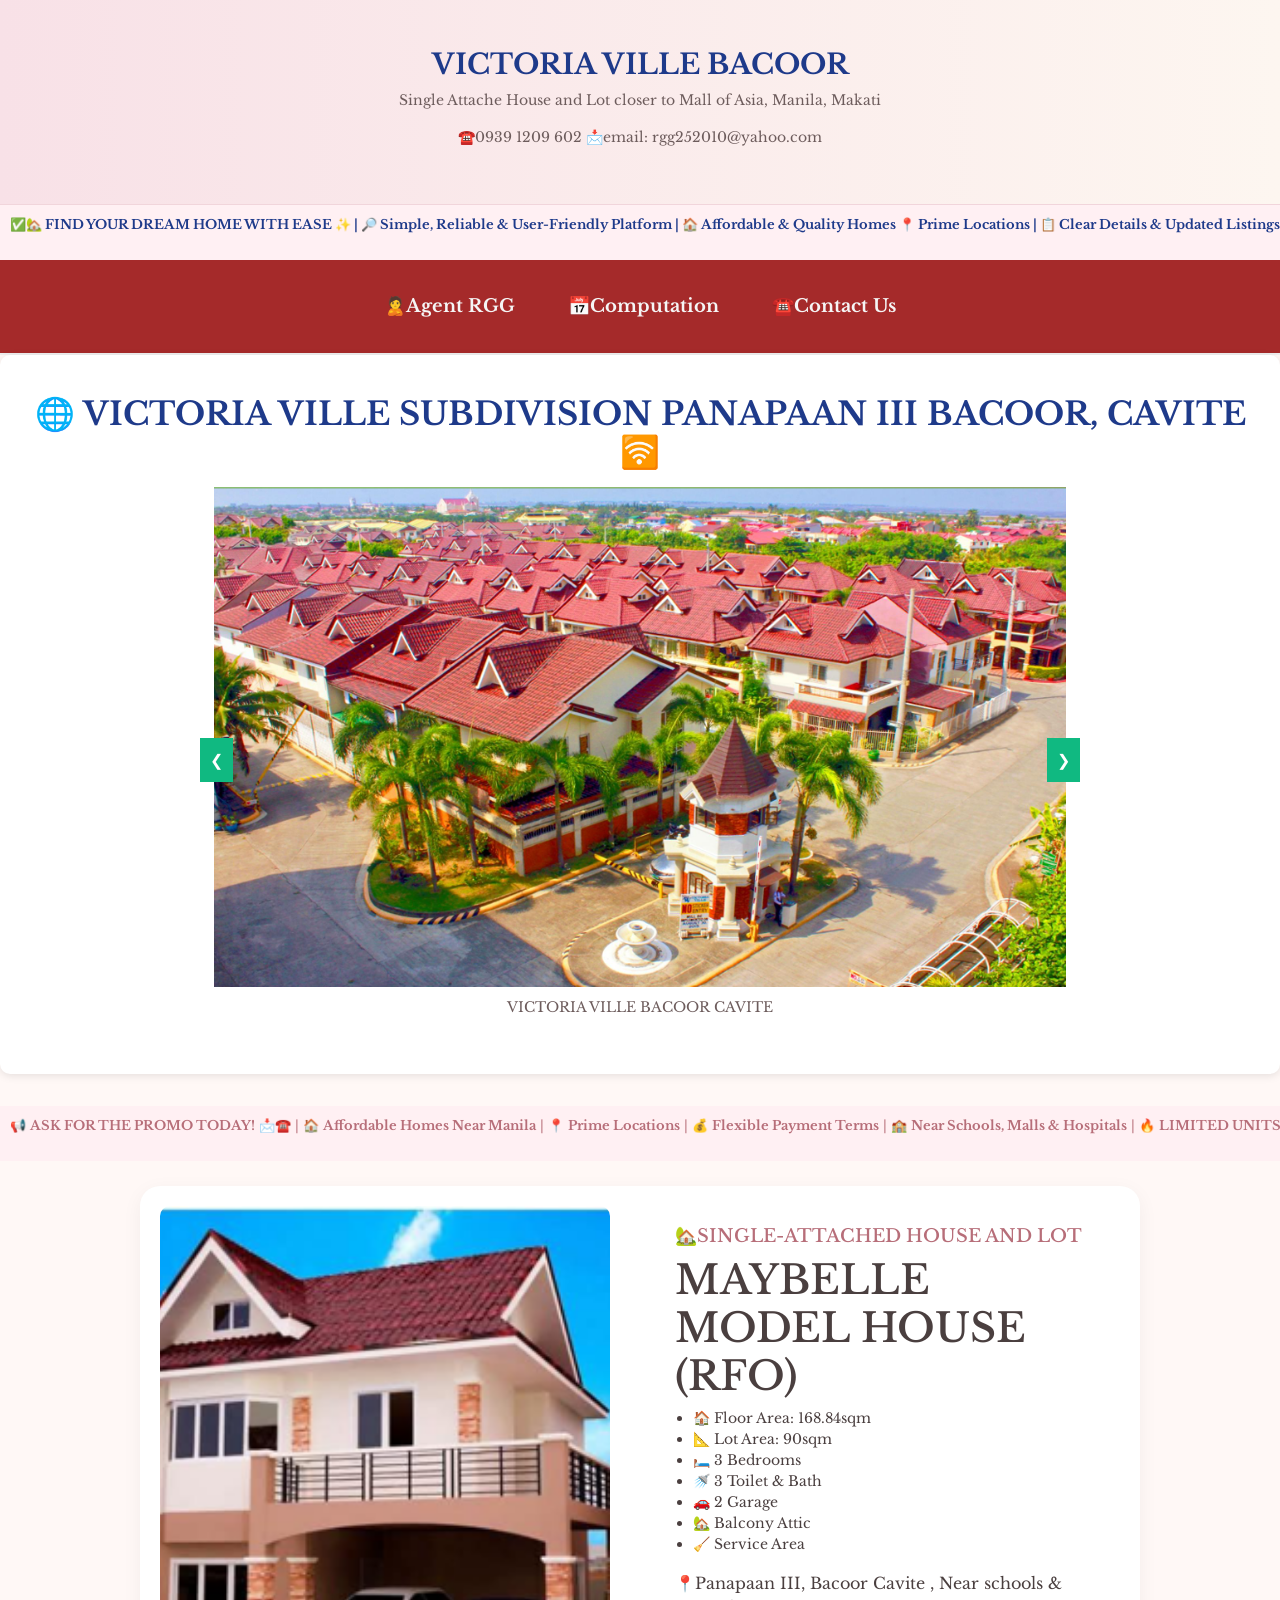
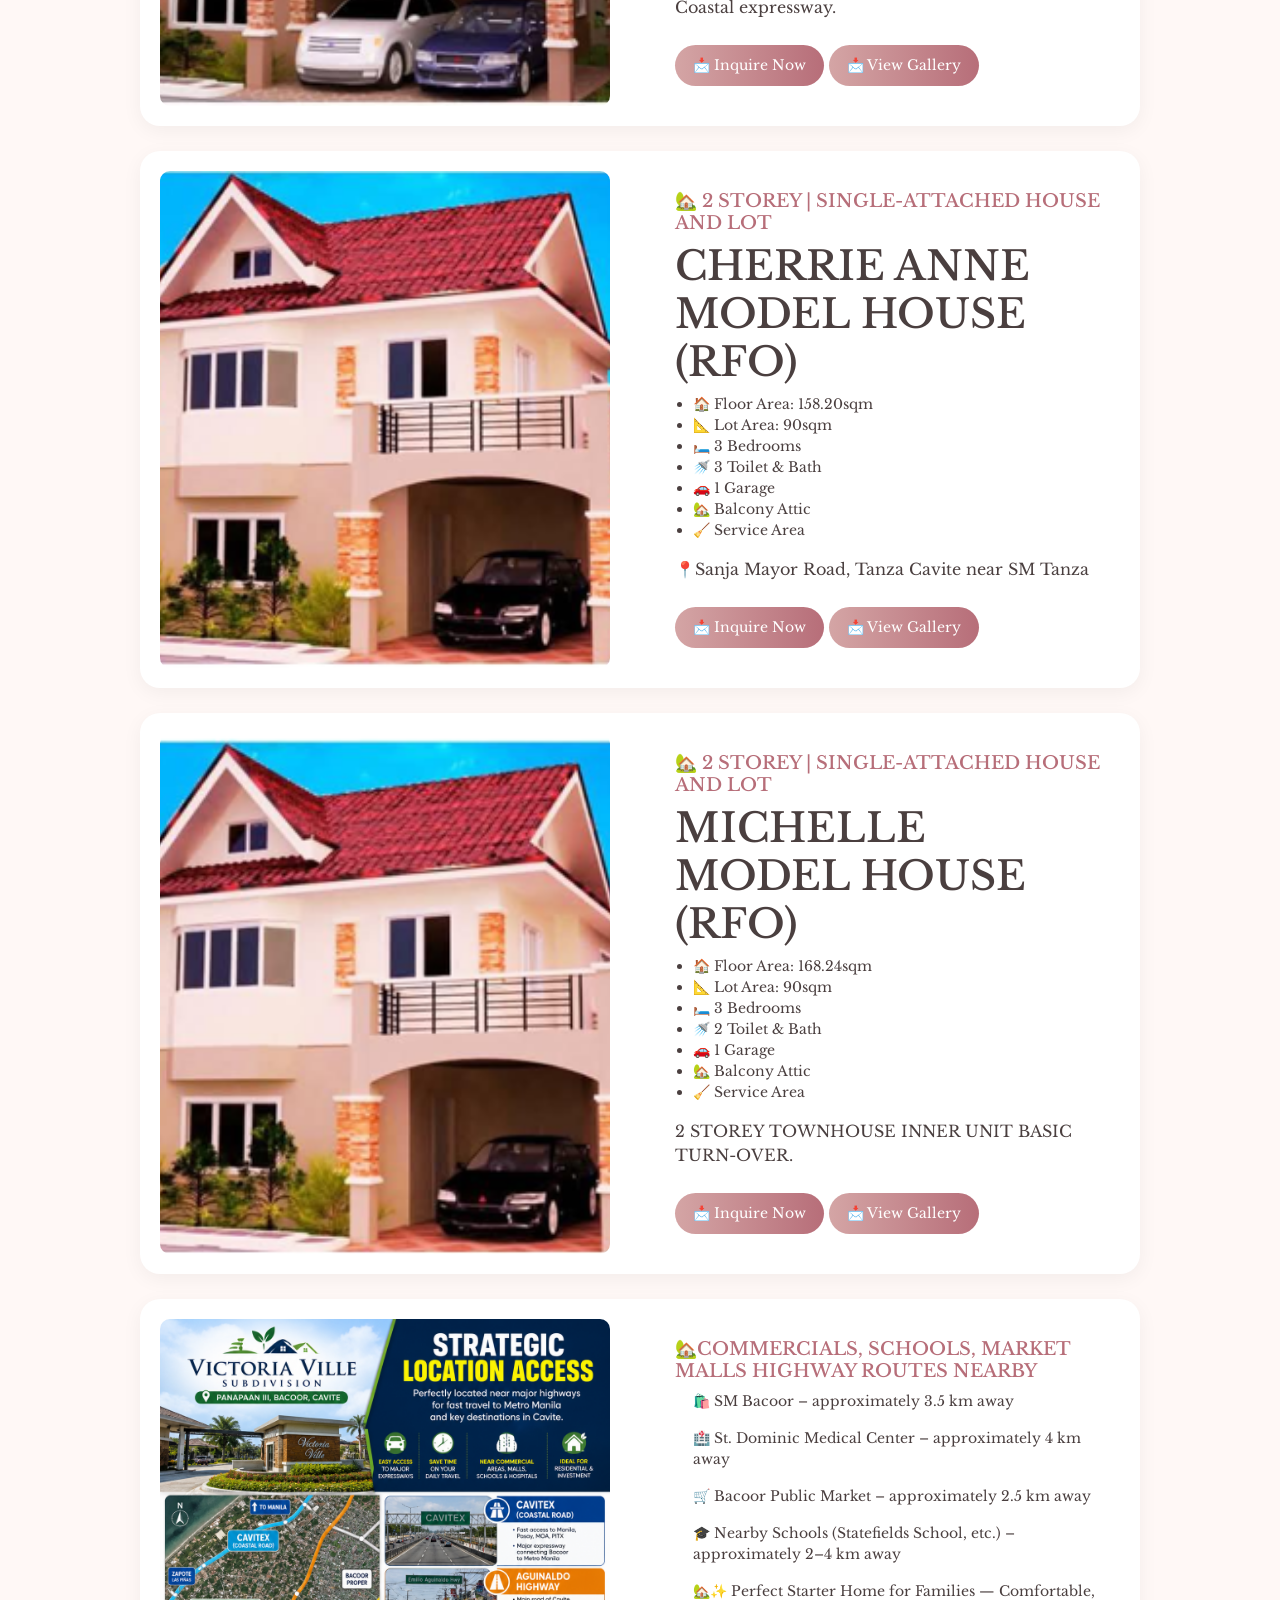
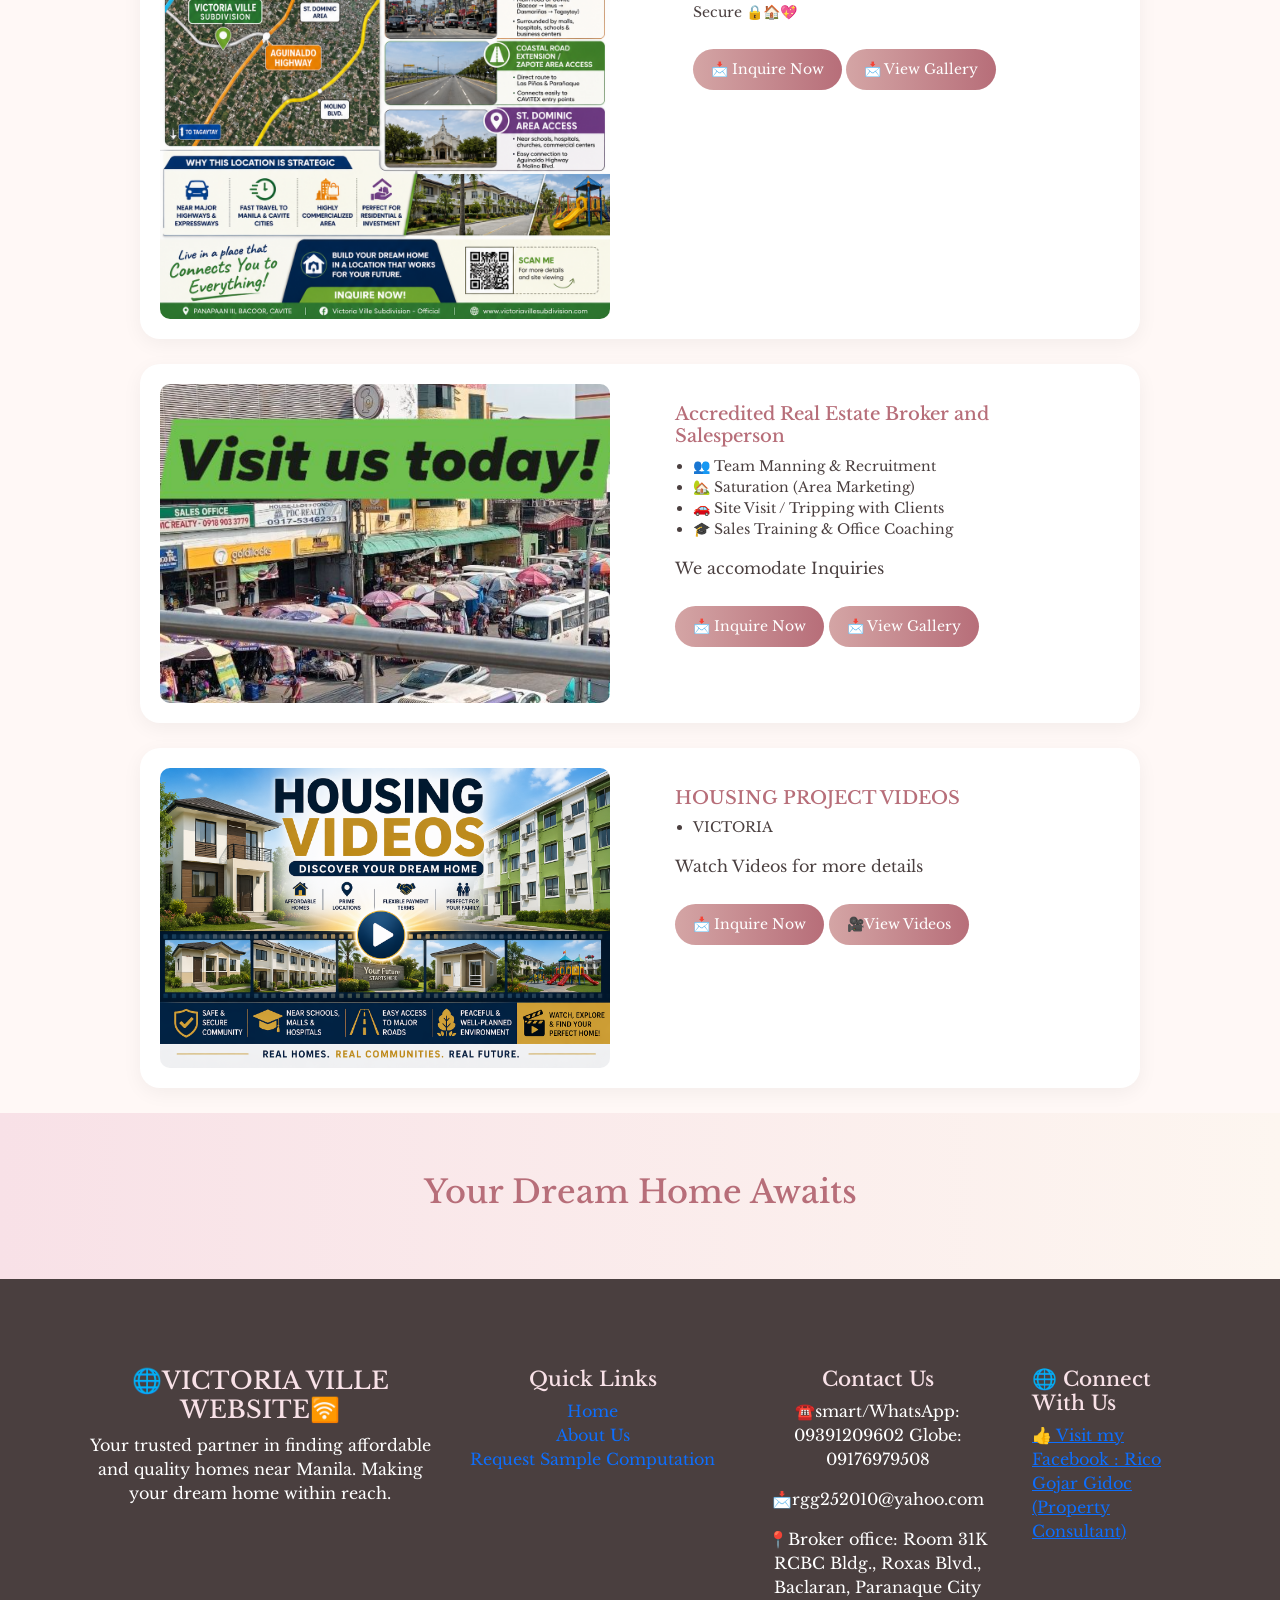
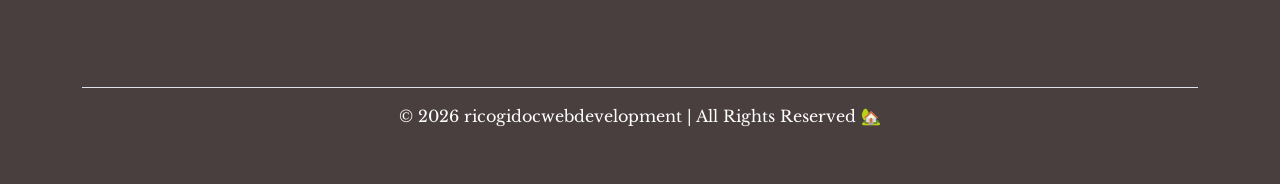
==== commit 8555e422: "Update index.html" ====
--- a/index.html
+++ b/index.html
@@ -4,7 +4,7 @@
 <head>
   <meta charset="UTF-8">
   <meta name="viewport" content="width=device-width, initial-scale=1.0">
-<title>Victoria Ville Bacoor Cavite | Affordable House & Lot Near MOA, Manila</title>
+<title>Victoria Ville Bacoor Cavite</title>
 <meta name="description" content="Victoria Ville Subdivision in Bacoor Cavite. Affordable house and lot near MOA, Manila, Las Piñas & Makati. Flood-free location with nearby schools, malls, and highways.">
   
   <link href="https://cdn.jsdelivr.net/npm/bootstrap@5.3.0-alpha3/dist/css/bootstrap.min.css" rel="stylesheet"
@@ -22,10 +22,9 @@
 
     <h1>
       <h1 style="color: #1e3a8a; font-weight: bold;">
-        🌐 WELCOME<br>
-        VICTORIA VILLE SUBD WEBSITE 🛜
+        VICTORIA VILLE BACOOR 
       </h1>
-    <p>Your Trusted Partner in Property Investment</p>
+    <p>Single Attache House and Lot closer to Mall of Asia, Manila, Makati</p>
     <p>☎️0939 1209 602 📩email: rgg252010@yahoo.com</p>
   </header>
 
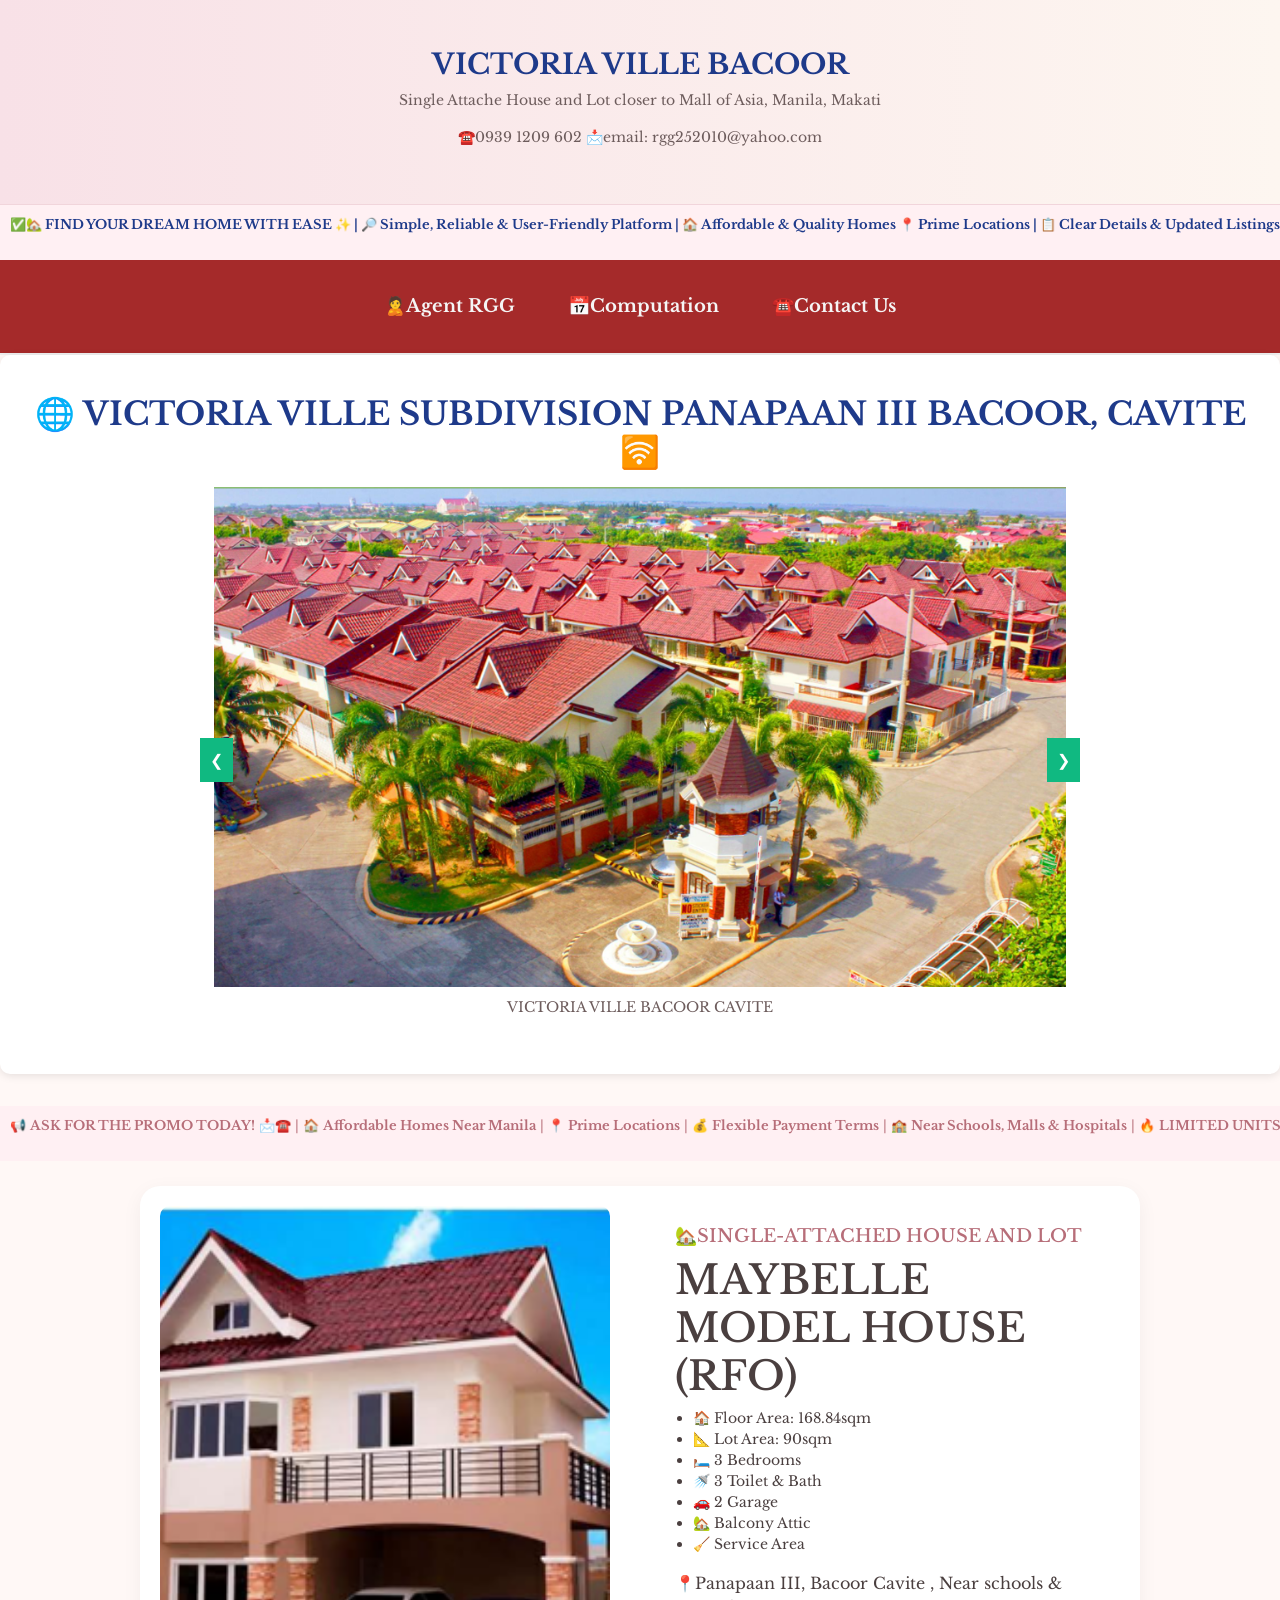
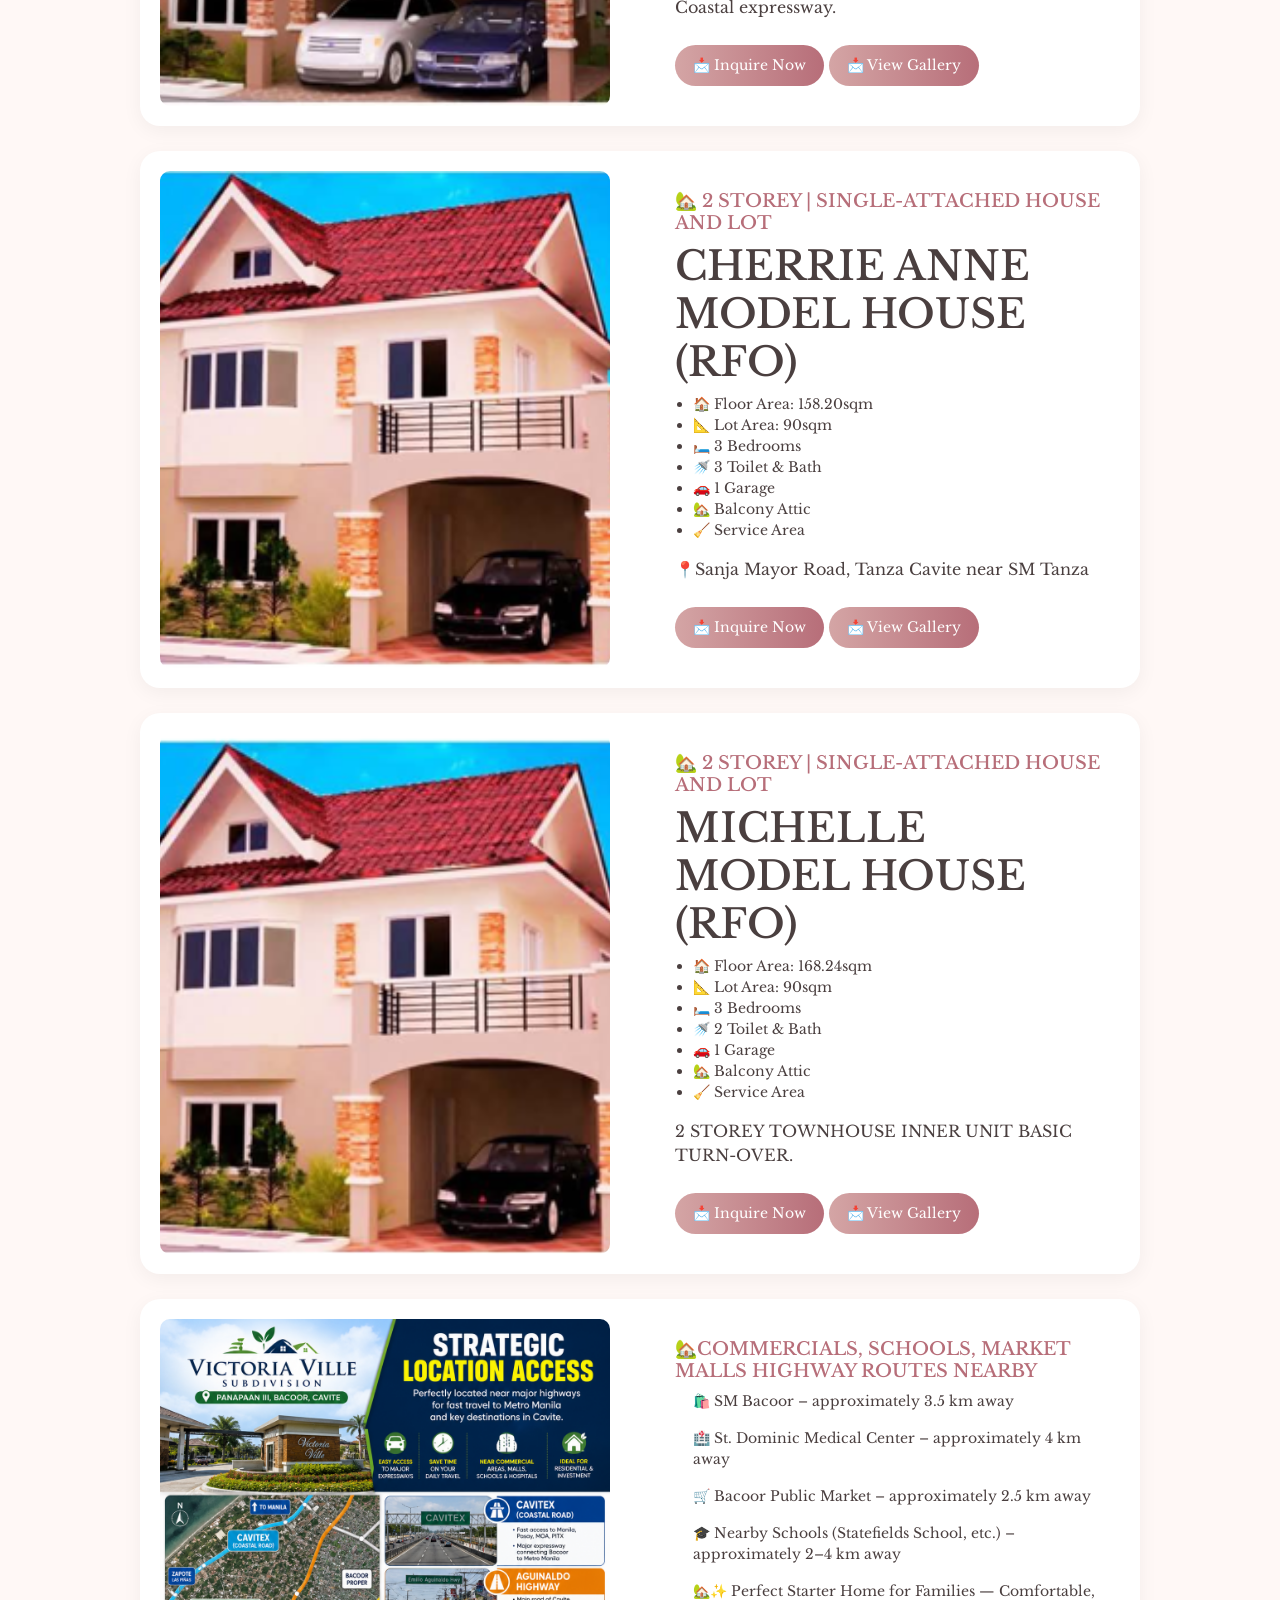
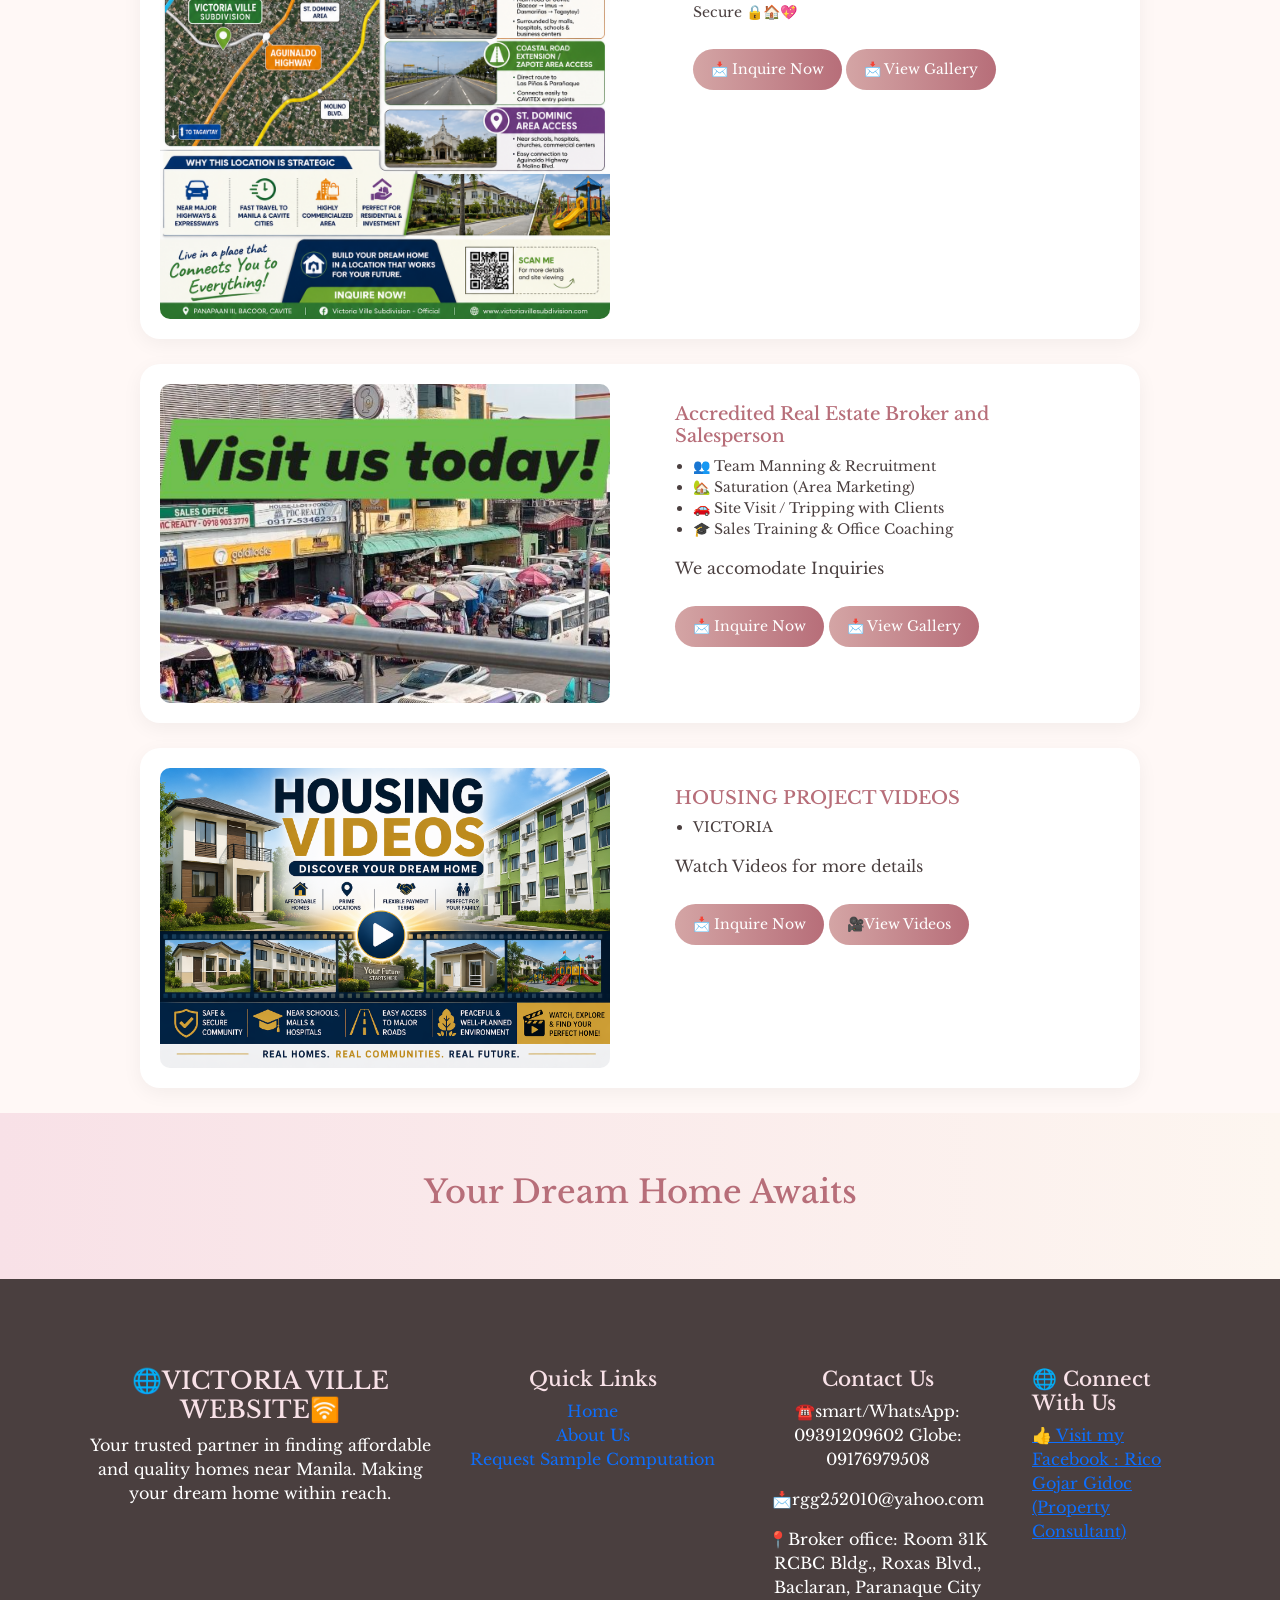
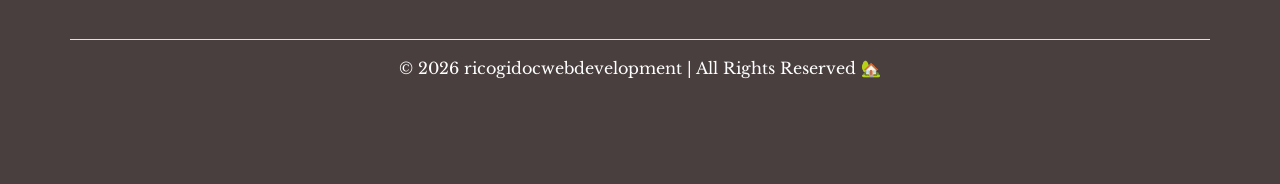
==== commit 93d1b6ce: "Update index.html" ====
--- a/index.html
+++ b/index.html
@@ -406,9 +406,7 @@
                 class="social-btn fb">
                 👍 Visit my Facebook : Rico Gojar Gidoc (Property Consultant)
               </a>
-            </div>
-
-          </footer>
+            </div>       
 
           <!-- COPYRIGHT -->
           <div class="text-center border-top pt-3">
@@ -417,6 +415,9 @@
         </div>
       </section>
     </div>
+  </footer>
+
+  
 </body>
 
 </html>
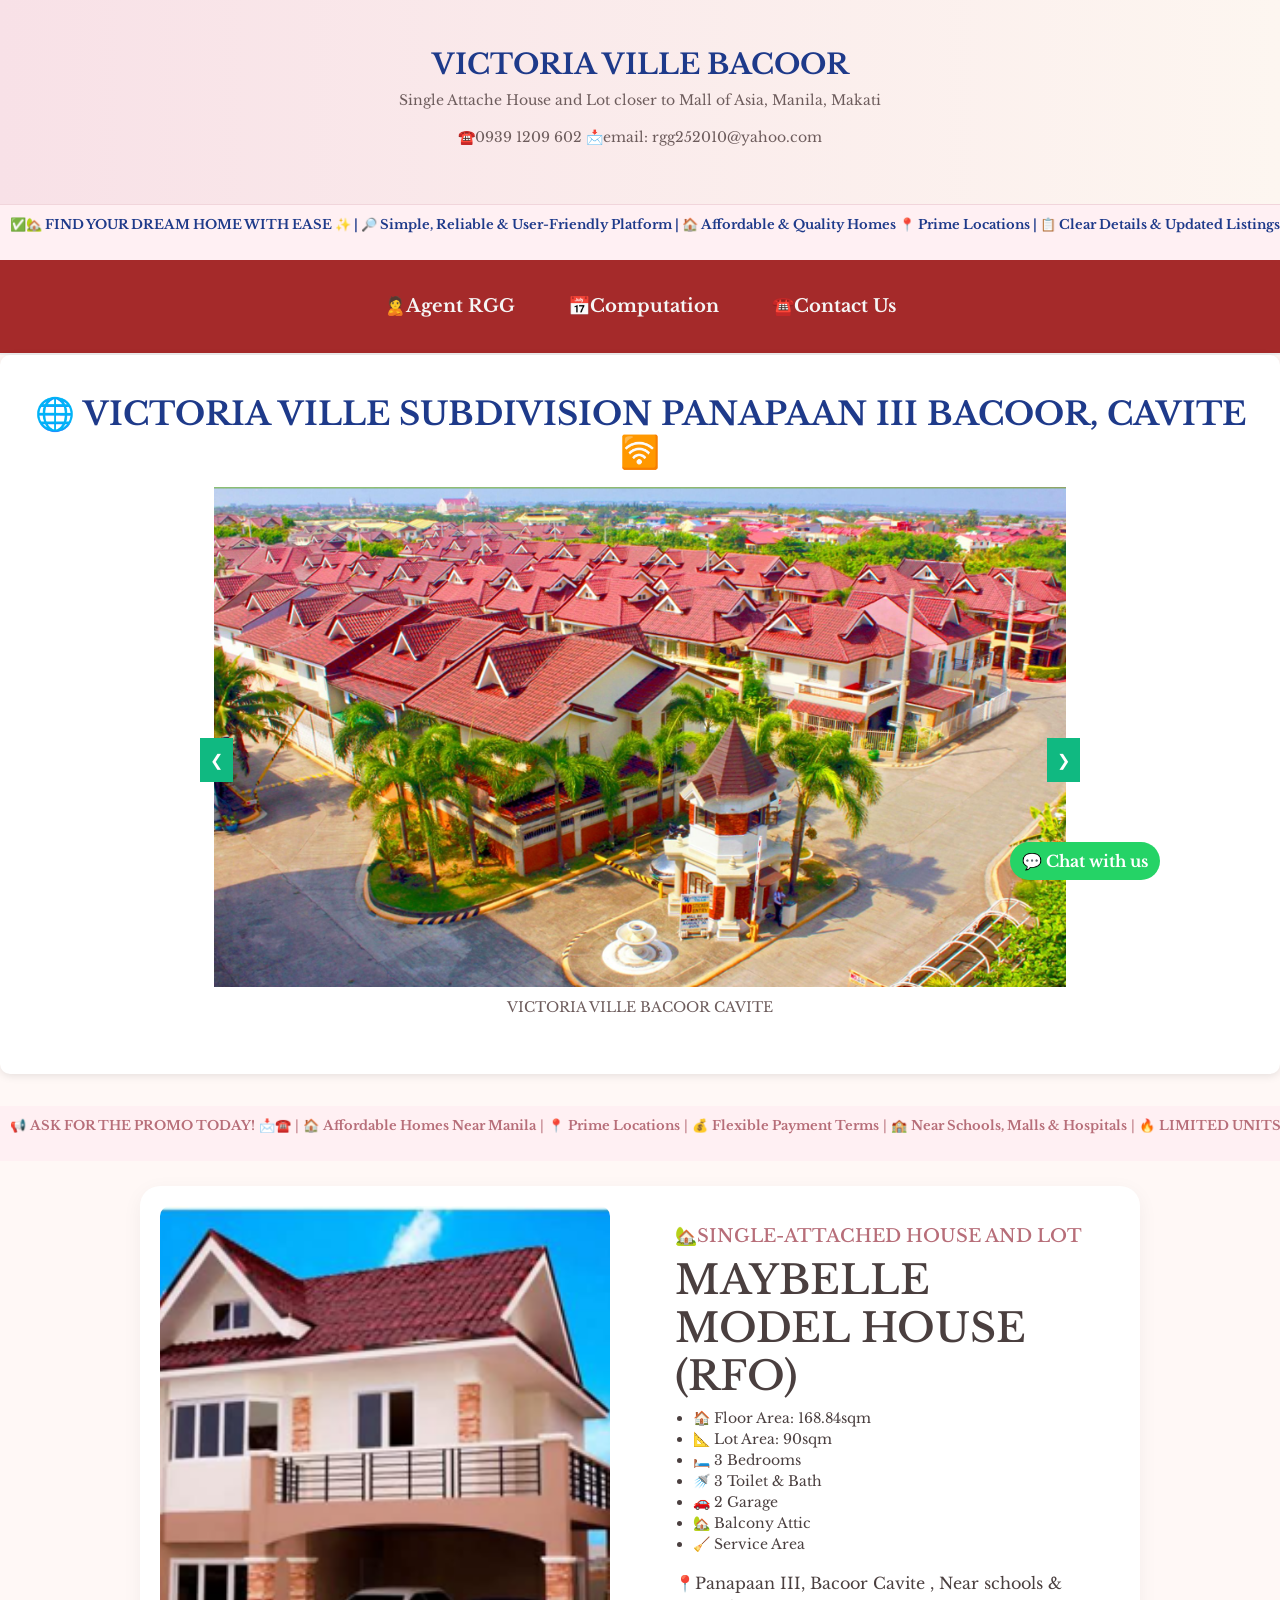
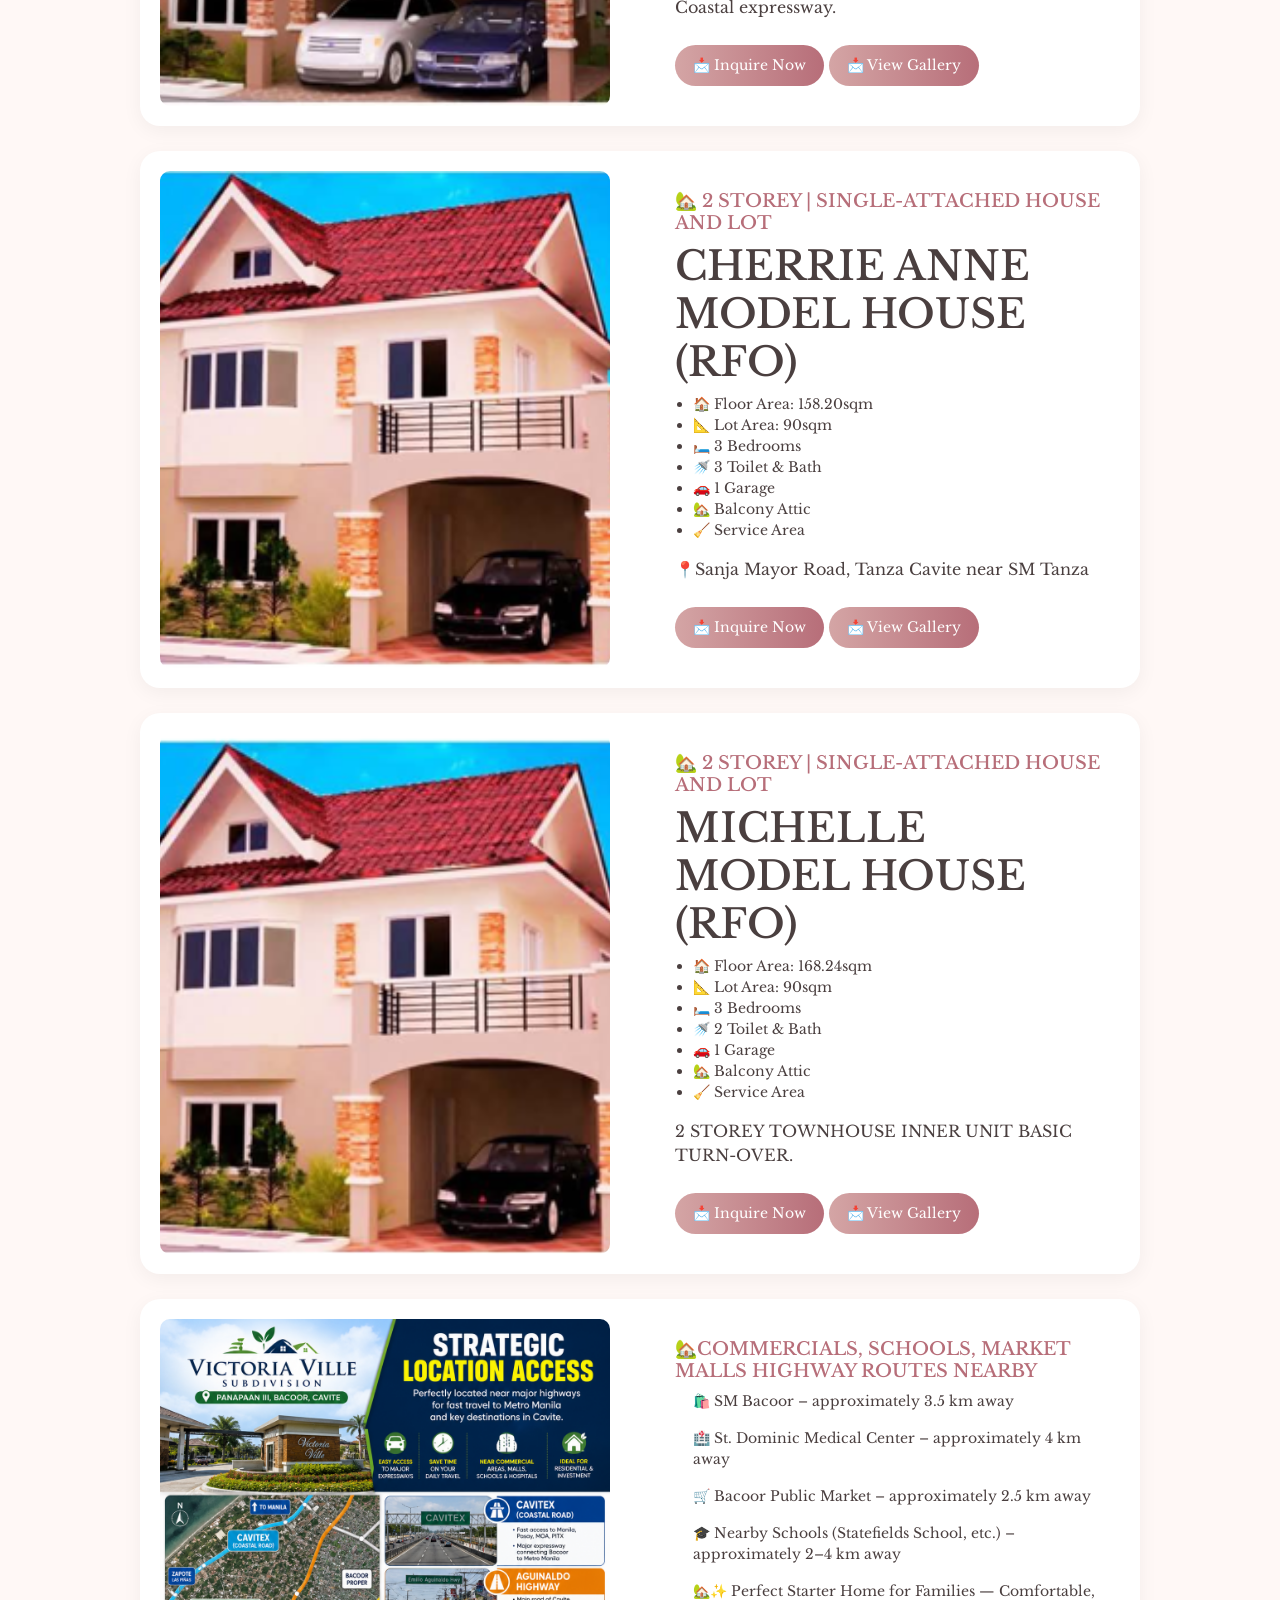
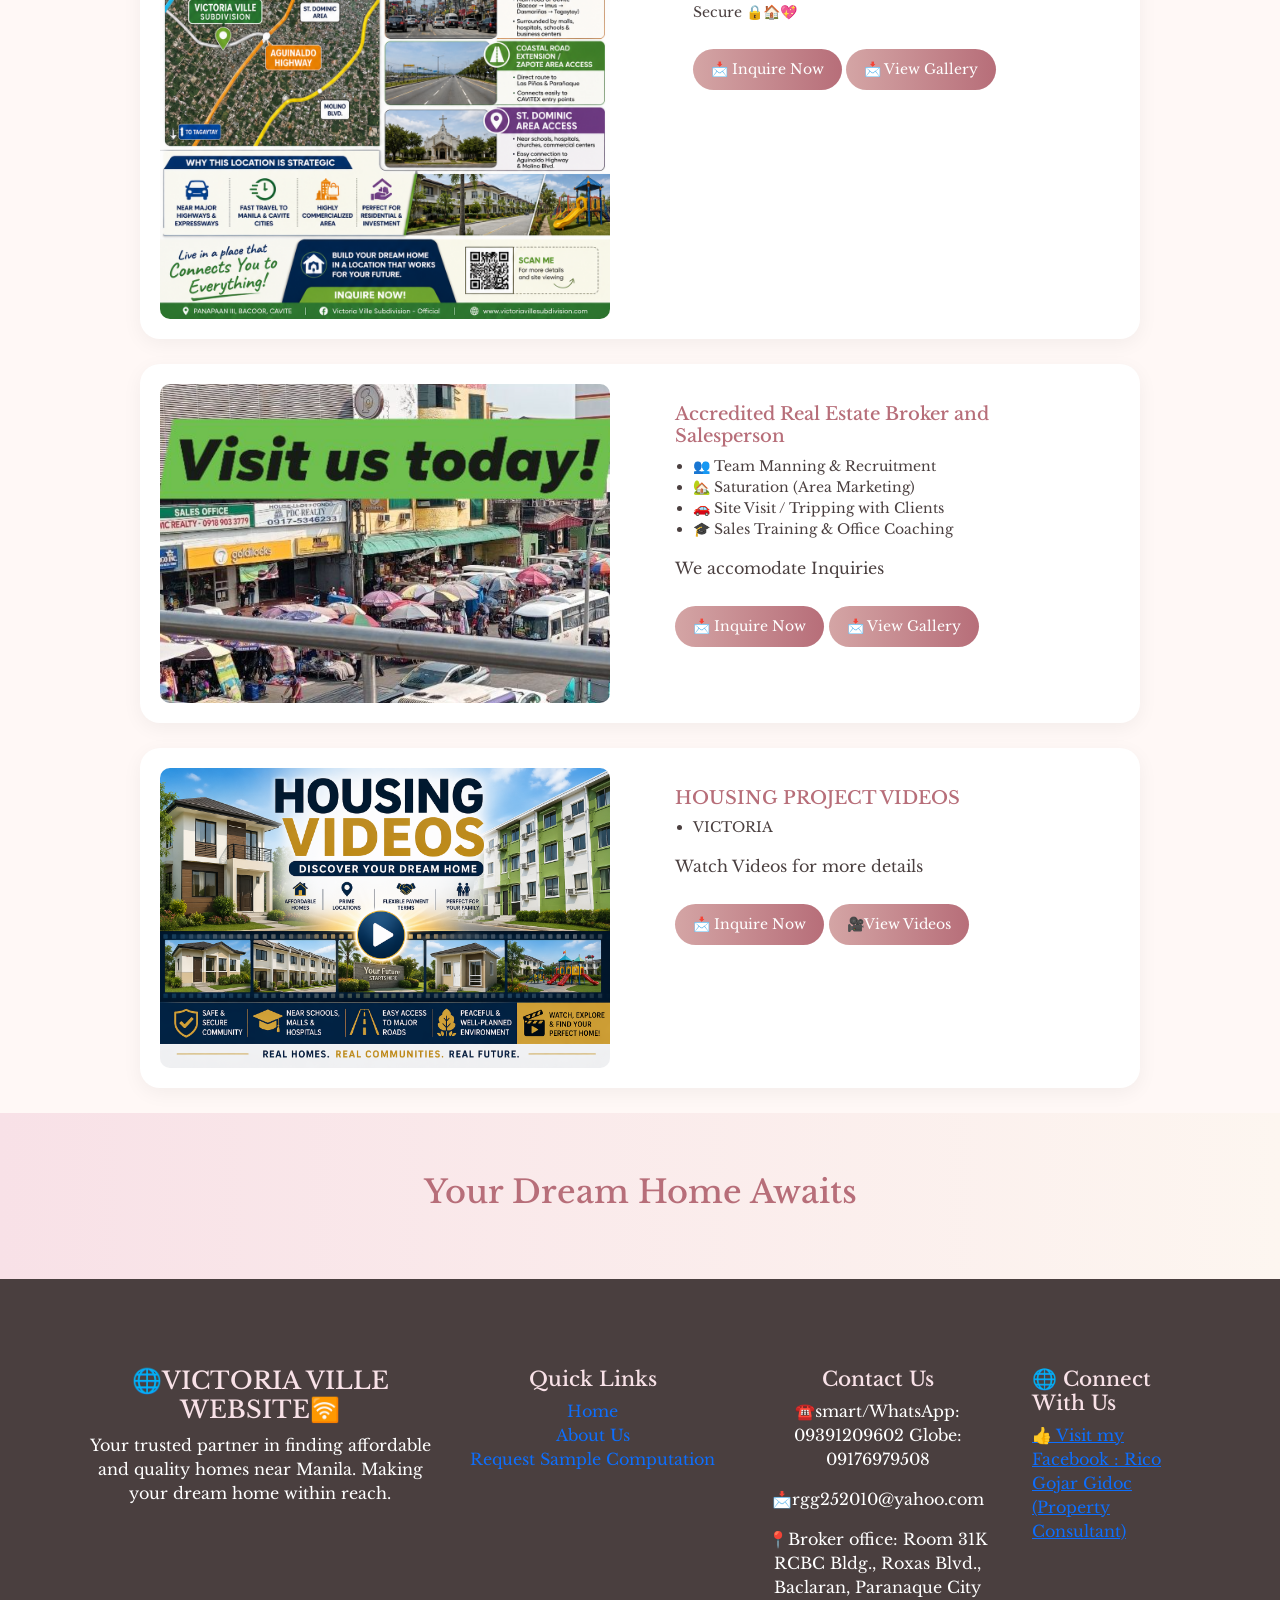
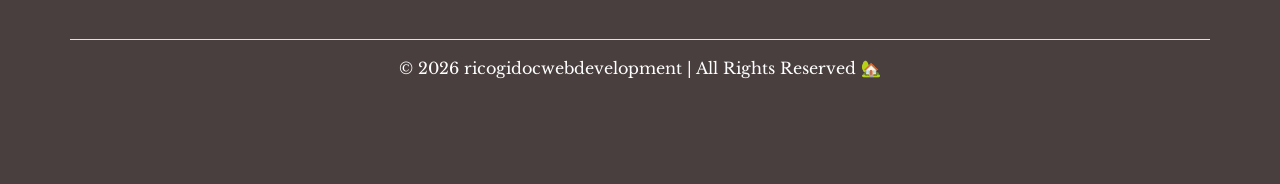
==== commit c8e68f8e: "Update index.html" ====
--- a/index.html
+++ b/index.html
@@ -194,9 +194,61 @@
       setInterval(() => {
         showSlide(index + 1);
       }, 4000);
-
-
     </script>
+
+
+    <style>
+
+/* Hide Header and Nav Smoothly */
+header,
+#promobutton {
+  max-height: 500px;
+  opacity: 1;
+  overflow: hidden;
+  transition: all 0.5s ease;
+}
+
+/* Hidden State */
+.hide-section {
+  max-height: 0;
+  opacity: 0;
+  padding: 0 !important;
+  margin: 0 !important;
+}
+
+/* Toggle Button */
+.toggle-btn {
+  position: fixed;
+  top: 10px;
+  right: 10px;
+  background: #1e3a8a;
+  color: white;
+  border: none;
+  padding: 10px 15px;
+  border-radius: 8px;
+  cursor: pointer;
+  z-index: 9999;
+  font-weight: bold;
+}
+
+.toggle-btn:hover {
+  background: #2563eb;
+} 
+
+.chat-btn {
+  position: fixed;
+  bottom: 20px;
+  right: 120px;
+  background: #25D366;
+  color: white;
+  padding: 7px 12px;
+  border-radius: 50px;
+  font-weight: bold;
+  text-decoration: none;
+  z-index: 99999;
+}
+          </style>
+  
 
 
     <div class="properties-wrapper" id="prowrapper">
@@ -416,7 +468,22 @@
       </section>
     </div>
   </footer>
-
+<a href="https://api.whatsapp.com/send?phone=639391209602&text=Hello%20I%27m%20interested%20in%20Victoria%20Bacoor Cavite%C3%B1as%20 %20Single Attached%20unit"
+   onclick="window.open(this.href,'_blank'); return false;"
+   class="chat-btn">
+  💬 Chat with us
+</a>
+  
+<script>
+  const menuToggle = document.getElementById('menuToggle');
+  const navLinks = document.getElementById('navLinks');
+
+  if (menuToggle && navLinks) {
+    menuToggle.addEventListener('click', () => {
+      navLinks.classList.toggle('active');
+    });
+  }
+</script>
   
 </body>
 
